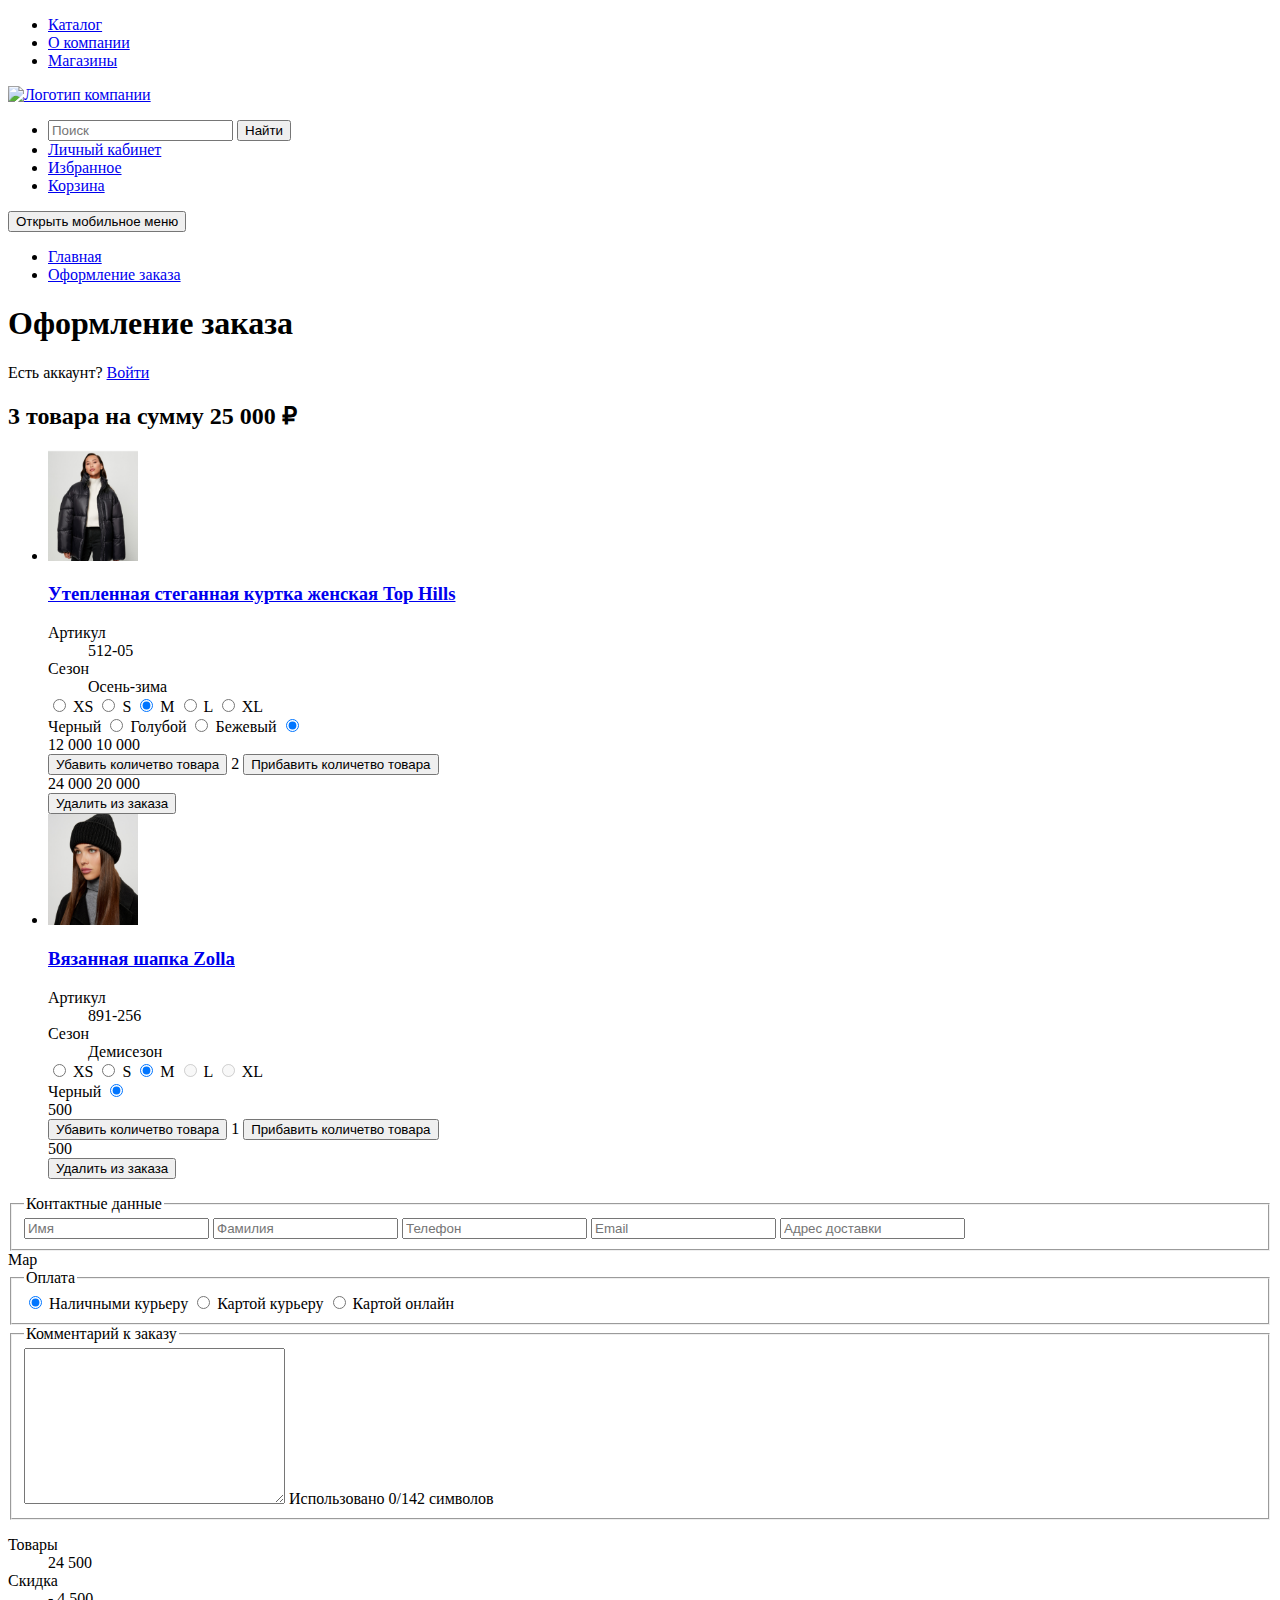
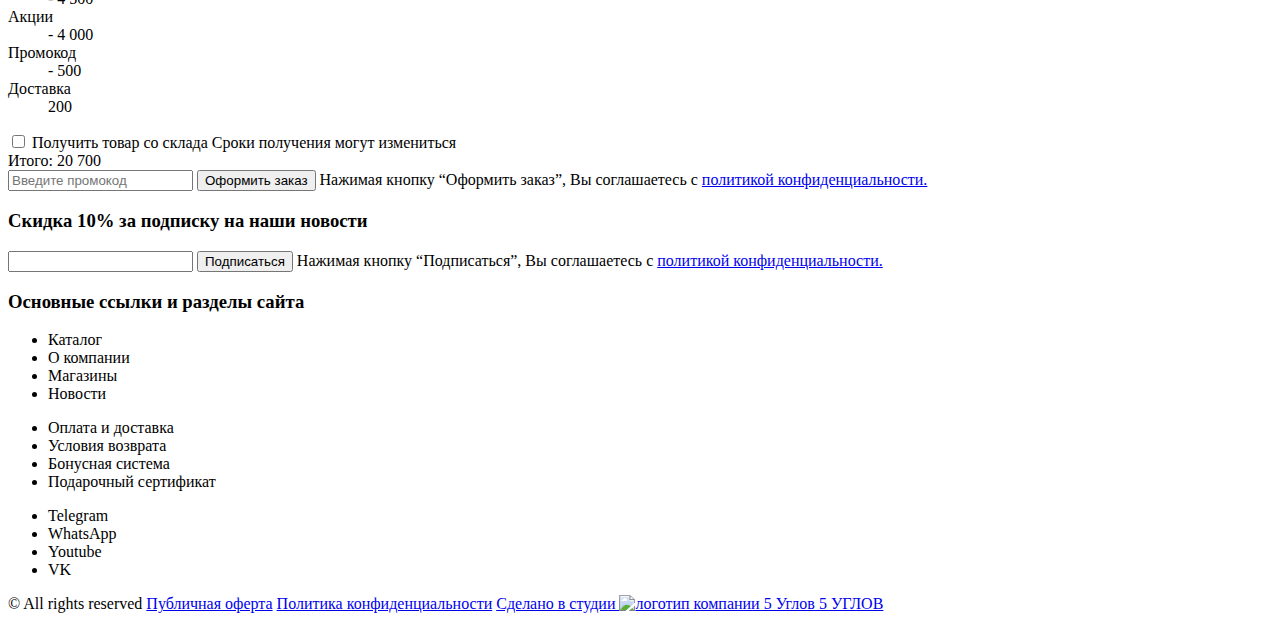
==== source/index.html @ 8c686fb9 "Добавляет логику и стили работы мобильного меню" ====
<!DOCTYPE html>
<html class="page" lang="ru">

<head>
  <meta charset="UTF-8">
  <title>orderPage</title>
  <meta name="viewport" content="width=device-width,initial-scale=1">
  <link rel="stylesheet" href="css/style.css">
</head>

<body class="js-no">
  <header class="page__header page-header">
    <div class="page-header__container">
      <nav class="page-header__site-navigation site-navigation">
        <ul class="page-header__site-navigation-list site-navigation__list">
          <li>
            <a class="site-navigation__link" href="#">Каталог</a>
          </li>
          <li>
            <a class="site-navigation__link" href="#">О компании</a>
          </li>
          <li>
            <a class="site-navigation__link" href="#">Магазины</a>
          </li>
        </ul>
      </nav>
      <a href="#">
        <img src="./img/icons/stack.svg#logo" alt="Логотип компании" width="100" height="22">
      </a>
      <nav class="page-header__user-navigation user-navigation">
        <ul class="user-navigation__list">
          <li class="user-navigation__item user-navigation__item--only-desktop">

            <form class="user-navigation__search-form search-form" action="#" method="GET">
              <input class="search-form__search-input js-search-input-hidden" type="text" name="page-header-search" placeholder="Поиск">
              <button class="search-form__button" type="submit">
                <span class="visually-hidden">Найти</span>
              </button>
            </form>

          </li>
          <li class="user-navigation__item user-navigation__item--only-desktop">
            <a class="user-navigation__link user-navigation__link--profile" href="#">
              <span class="visually-hidden">Личный кабинет</span>
            </a>
          </li>
          <li class="user-navigation__item user-navigation__item--only-desktop">
            <a class="user-navigation__link user-navigation__link--favorites" href="#">
              <span class="visually-hidden">Избранное</span>
            </a>
          </li>
          <li class="user-navigation__item">
            <a class="user-navigation__link user-navigation__link--cart" href="#">
              <span class="visually-hidden">Корзина</span>
            </a>
          </li>
        </ul>
      </nav>
      <button class="page-header__hamburger-button hamburger-button">
        <span class="visually-hidden">Открыть мобильное меню</span>
        <span class="hamburger-button__toggle-bar"></span>
      </button>
    </div>
  </header>

  <main class="page__main main">
    <ul class="breadcrumbs">
      <li>
        <a href="#">Главная</a>
      </li>
      <li>
        <a href="#">Оформление заказа</a>
      </li>
    </ul>

    <h1>Оформление заказа</h1>
    <div>
      <span>Есть аккаунт?</span>
      <a href="#">Войти</a>
    </div>

    <section class="order">
      <h2 class="order__title">3 товара на сумму 25 000 ₽ </h2>

      <ul class="order__ware-list">
        <li>
          <form action="#">
            <article class="order__ware-card">
              <a href="#">
                <img class="ware-card__image" src="./img/wares/woman_jacket_tophills_512_05.png"
                  alt="куртка черного цвета" width="90" height="111">
              </a>
              <h3 class="ware-card__title">
                <a href="#">Утепленная стеганная куртка женская Top Hills</a>
              </h3>
              <dl class="ware-card__characteristic">
                <dt>Артикул</dt>
                <dd>512-05</dd>
                <dt>Сезон</dt>
                <dd>Осень-зима</dd>
              </dl>
              <div class="ware-card__size-selection size-selection">
                <input class="size-selection__size-radio" type="radio" name="size" id="512-05-size-1">
                <label class="size-selection__size-radio-label" for="512-05-size-1">XS</label>
                <input class="size-selection__size-radio" type="radio" name="size" id="512-05-size-2">
                <label class="size-selection__size-radio-label" for="512-05-size-2">S</label>
                <input class="size-selection__size-radio" type="radio" name="size" id="512-05-size-3" checked>
                <label class="size-selection__size-radio-label" for="512-05-size-3">M</label>
                <input class="size-selection__size-radio" type="radio" name="size" id="512-05-size-4">
                <label class="size-selection__size-radio-label" for="512-05-size-4">L</label>
                <input class="size-selection__size-radio" type="radio" name="size" id="512-05-size-5">
                <label class="size-selection__size-radio-label" for="512-05-size-5">XL</label>
              </div>
              <div class="ware-card__color-selection color-selection">
                <label class="visually-hidden" for="512-05-color-1">Черный</label>
                <input class="color-selection__color-radio" type="radio" name="color" id="512-05-color-1" checked>
                <label class="visually-hidden" for="512-05-color-2">Голубой</label>
                <input class="color-selection__color-radio" type="radio" name="color" id="512-05-color-2">
                <label class="visually-hidden" for="512-05-color-3">Бежевый</label>
                <input checked class="color-selection__color-radio" type="radio" name="color" id="512-05-color-3">
              </div>
              <div class="ware-card__count-selection count-selection">
                <div>
                  <span class="count-selection__old-price">12 000</span>
                  <span class="count-selection__price">10 000</span>
                </div>
                <div>
                  <button class="count-selection__button" type="button">
                    <span>Убавить количетво товара</span>
                  </button>
                  <span class="count-selection__count">2</span>
                  <button class="count-selection__button" type="button">
                    <span>Прибавить количетво товара</span>
                  </button>
                </div>
                <div>
                  <span class="count-selection__final-old-price">24 000</span>
                  <span class="count-selection__final-price">20 000</span>
                </div>
              </div>
              <button type="button">Удалить из заказа</button>
            </article>
          </form>
        </li>
        <li>
          <form action="#">
            <article class="order__ware-card">
              <a href="#">
                <img class="ware-card__image" src="./img/wares/woman_hat_zolla_891_256.png" alt="шапка черного цвета"
                  width="90" height="111">
              </a>
              <h3 class="ware-card__title">
                <a href="#">Вязанная шапка Zolla</a>
              </h3>
              <dl class="ware-card__characteristic">
                <dt>Артикул</dt>
                <dd>891-256</dd>
                <dt>Сезон</dt>
                <dd>Демисезон</dd>
              </dl>
              <div class="ware-card__size-selection size-selection">
                <input class="size-selection__size-radio" type="radio" name="size" id="891-256-size-1">
                <label class="size-selection__size-radio-label" for="891-256-size-1">XS</label>
                <input class="size-selection__size-radio" type="radio" name="size" id="891-256-size-2">
                <label class="size-selection__size-radio-label" for="891-256-size-2">S</label>
                <input class="size-selection__size-radio" type="radio" name="size" id="891-256-size-3" checked>
                <label class="size-selection__size-radio-label" for="891-256-size-3">M</label>
                <input class="size-selection__size-radio" type="radio" name="size" id="891-256-size-4" disabled>
                <label class="size-selection__size-radio-label" for="891-256-size-4">L</label>
                <input class="size-selection__size-radio" type="radio" name="size" id="891-256-size-5" disabled>
                <label class="size-selection__size-radio-label" for="891-256-size-5">XL</label>
              </div>
              <div class="ware-card__color-selection color-selection">
                <label class="visually-hidden" for="891-256-color_1">Черный</label>
                <input class="color-selection__color-radio" type="radio" name="color" id="891-256-color_1" checked>
              </div>
              <div class="ware-card__count-selection count-selection">
                <div>
                  <span class="count-selection__price">500</span>
                </div>
                <div>
                  <button class="count-selection__button" type="button">
                    <span>Убавить количетво товара</span>
                  </button>
                  <span class="count-selection__count">1</span>
                  <button class="count-selection__button" type="button">
                    <span>Прибавить количетво товара</span>
                  </button>
                </div>
                <div>
                  <span class="count-selection__final-price">500</span>
                </div>
              </div>
              <button type="button">Удалить из заказа</button>
            </article>
          </form>
        </li>
      </ul>

      <form class="order__form order-form" action="#">
        <fieldset class="order-form__fieldset">
          <legend class="order-form__legend">Контактные данные</legend>
          <input type="text" placeholder="Имя">
          <input type="text" placeholder="Фамилия">
          <input type="tel" placeholder="Телефон">
          <input type="email" placeholder="Email">
          <input type="search" placeholder="Адрес доставки">
        </fieldset>
        <div>Map</div>
        <fieldset class="order-form__fieldset">
          <legend class="order-form__legend">Оплата</legend>
          <input class="order-form__payment-radio" type="radio" name="payment-method" id="payment-cash" checked>
          <label class="order-form__payment-radio-label" for="payment-cash">Наличными курьеру</label>
          <input class="order-form__payment-radio" type="radio" name="payment-method" id="payment-card">
          <label class="order-form__payment-radio-label" for="payment-card">Картой курьеру</label>
          <input class="order-form__payment-radio" type="radio" name="payment-method" id="payment-online">
          <label class="order-form__payment-radio-label" for="payment-online">Картой онлайн</label>
        </fieldset>
        <fieldset class="order-form__fieldset">
          <legend class="order-form__legend">Комментарий к заказу</legend>
          <textarea cols="30" rows="10"></textarea>
          <span>Использовано 0/142 символов</span>
        </fieldset>
        <div class="order-form__subtotal">
          <dl class="order-form__subtotal-sum-list">
            <dt>Товары</dt>
            <dd>24 500</dd>
            <dt>Скидка</dt>
            <dd>- 4 500</dd>
            <dt>Акции</dt>
            <dd>- 4 000</dd>
            <dt>Промокод</dt>
            <dd>- 500</dd>
            <dt>Доставка</dt>
            <dd>200</dd>
          </dl>
          <div>
            <input type="checkbox" id="warehouse">
            <label for="warehouse">Получить товар со склада</label>
            <span>Сроки получения могут измениться</span>
          </div>
          <div>
            <span>Итого:</span>
            <span>20 700</span>
          </div>
          <input type="text" placeholder="Введите промокод">
          <button type="submit">Оформить заказ</button>
          <span>Нажимая кнопку “Оформить заказ”, Вы соглашаетесь с
            <a href="#">политикой конфиденциальности.</a>
          </span>
        </div>
      </form>
    </section>
  </main>

  <footer class="page__footer footer">
    <div class="footer__top">
      <section class="subscribe">
        <h3>Скидка 10% за подписку
          на наши новости</h3>
        <form class="subscribe__form" action="#">
          <input type="email">
          <button type="submit">
            <span>Подписаться</span>
          </button>
          <span>Нажимая кнопку “Подписаться”, Вы соглашаетесь с
            <a href="#">политикой конфиденциальности.</a>
          </span>
        </form>
      </section>

      <section class="footer__navigation">
        <h3 class="visually-hidden">Основные ссылки и разделы сайта</h3>
        <ul>
          <li>Каталог</li>
          <li>О компании</li>
          <li>Магазины</li>
          <li>Новости</li>
        </ul>
        <ul>
          <li>Оплата и доставка</li>
          <li>Условия возврата</li>
          <li>Бонусная система</li>
          <li>Подарочный сертификат</li>
        </ul>
        <ul>
          <li>Telegram</li>
          <li>WhatsApp</li>
          <li>Youtube</li>
          <li>VK</li>
        </ul>
      </section>

    </div>
    <div class="footer__bottom">
      <span>© All rights reserved</span>
      <a href="#">Публичная оферта</a>
      <a href="#">Политика конфиденциальности</a>
      <a href="https://5corners.ru/">Сделано в студии <img src="./img/icons/stack.svg#5_corners_logo" alt="логотип компании 5 Углов" width="21" height="21"> 5 УГЛОВ</a>
    </div>
  </footer>

  <script src="./js/script.js" defer></script>
</body>

</html>
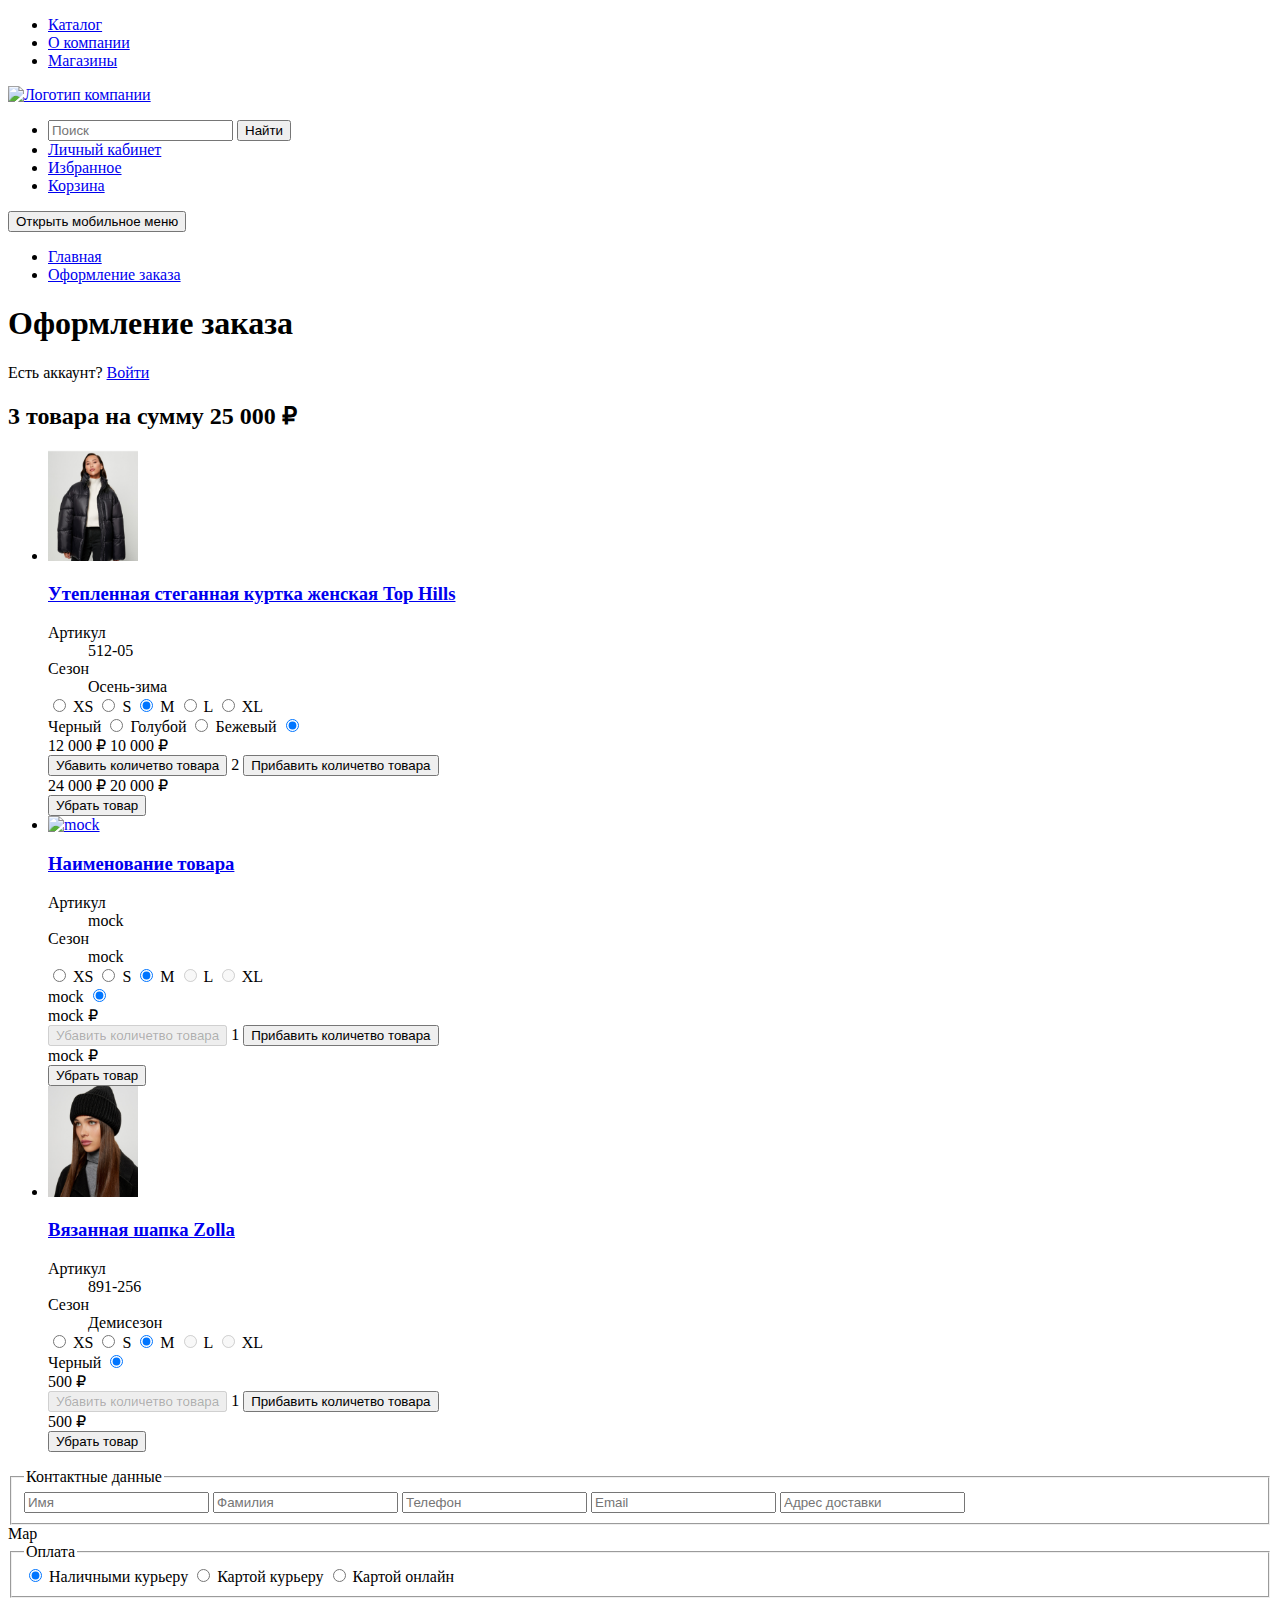
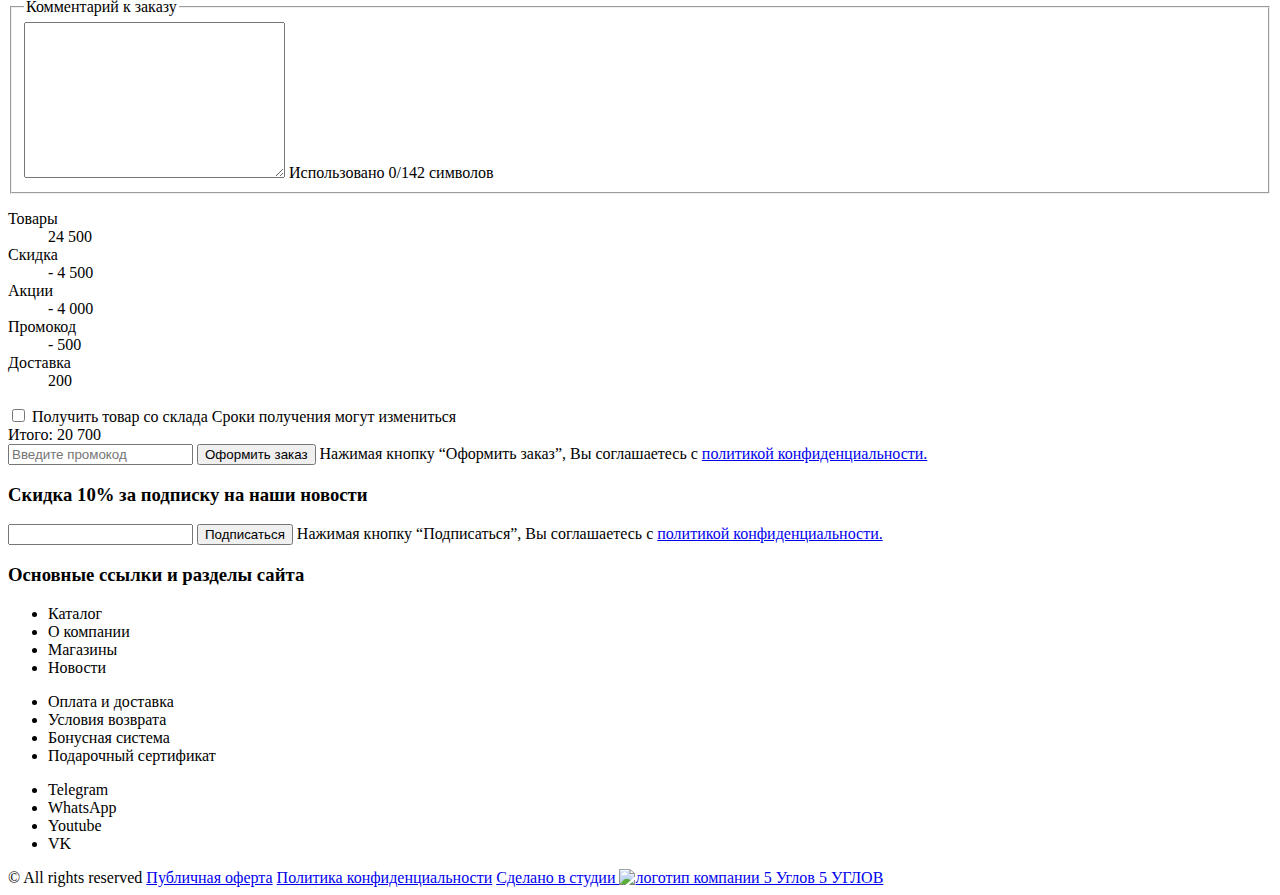
==== commit 248d0f05: "Добавляет стилизацию карточки товара" ====
--- a/source/index.html
+++ b/source/index.html
@@ -25,19 +25,18 @@
         </ul>
       </nav>
       <a href="#">
-        <img src="./img/icons/stack.svg#logo" alt="Логотип компании" width="100" height="22">
+        <img class="logo" src="./img/icons/stack.svg#logo" alt="Логотип компании" width="100" height="22">
       </a>
       <nav class="page-header__user-navigation user-navigation">
         <ul class="user-navigation__list">
           <li class="user-navigation__item user-navigation__item--only-desktop">
-
             <form class="user-navigation__search-form search-form" action="#" method="GET">
-              <input class="search-form__search-input js-search-input-hidden" type="text" name="page-header-search" placeholder="Поиск">
+              <input class="search-form__search-input js-search-input-hidden" type="text" name="page-header-search"
+                placeholder="Поиск">
               <button class="search-form__button" type="submit">
                 <span class="visually-hidden">Найти</span>
               </button>
             </form>
-
           </li>
           <li class="user-navigation__item user-navigation__item--only-desktop">
             <a class="user-navigation__link user-navigation__link--profile" href="#">
@@ -63,135 +62,221 @@
     </div>
   </header>
 
-  <main class="page__main main">
-    <ul class="breadcrumbs">
-      <li>
-        <a href="#">Главная</a>
+  <main class="page__main page-main">
+    <ul class="page-main__breadcrumbs breadcrumbs">
+      <li class="breadcrumbs__item">
+        <a class="breadcrumbs__link" href="#">Главная</a>
       </li>
-      <li>
-        <a href="#">Оформление заказа</a>
+      <li class="breadcrumbs__item">
+        <a class="breadcrumbs__link breadcrumbs__link--current" href="#">Оформление заказа</a>
       </li>
     </ul>
-
-    <h1>Оформление заказа</h1>
-    <div>
-      <span>Есть аккаунт?</span>
-      <a href="#">Войти</a>
+    <div class="page-main__title-wrapper">
+      <h1 class="page-main__main-title">Оформление заказа</h1>
+      <span class="login-offer">
+        Есть аккаунт?
+        <a class="login-offer__link" href="#">Войти</a>
+      </span>
     </div>
 
     <section class="order">
-      <h2 class="order__title">3 товара на сумму 25 000 ₽ </h2>
-
-      <ul class="order__ware-list">
-        <li>
+      <h2 class="order__title">3 товара на сумму 25 000 <span>&#8381;</span></h2>
+      <ul class="order__wares-list">
+        <li class="order__wares-list-item">
           <form action="#">
-            <article class="order__ware-card">
-              <a href="#">
+            <article class="order__ware-card ware-card">
+              <a class="ware-card__image-link" href="#">
                 <img class="ware-card__image" src="./img/wares/woman_jacket_tophills_512_05.png"
                   alt="куртка черного цвета" width="90" height="111">
               </a>
               <h3 class="ware-card__title">
-                <a href="#">Утепленная стеганная куртка женская Top Hills</a>
+                <a class="ware-card__link" href="#">Утепленная стеганная куртка женская Top Hills</a>
               </h3>
-              <dl class="ware-card__characteristic">
-                <dt>Артикул</dt>
-                <dd>512-05</dd>
-                <dt>Сезон</dt>
-                <dd>Осень-зима</dd>
-              </dl>
-              <div class="ware-card__size-selection size-selection">
-                <input class="size-selection__size-radio" type="radio" name="size" id="512-05-size-1">
-                <label class="size-selection__size-radio-label" for="512-05-size-1">XS</label>
-                <input class="size-selection__size-radio" type="radio" name="size" id="512-05-size-2">
-                <label class="size-selection__size-radio-label" for="512-05-size-2">S</label>
-                <input class="size-selection__size-radio" type="radio" name="size" id="512-05-size-3" checked>
-                <label class="size-selection__size-radio-label" for="512-05-size-3">M</label>
-                <input class="size-selection__size-radio" type="radio" name="size" id="512-05-size-4">
-                <label class="size-selection__size-radio-label" for="512-05-size-4">L</label>
-                <input class="size-selection__size-radio" type="radio" name="size" id="512-05-size-5">
-                <label class="size-selection__size-radio-label" for="512-05-size-5">XL</label>
-              </div>
-              <div class="ware-card__color-selection color-selection">
-                <label class="visually-hidden" for="512-05-color-1">Черный</label>
-                <input class="color-selection__color-radio" type="radio" name="color" id="512-05-color-1" checked>
-                <label class="visually-hidden" for="512-05-color-2">Голубой</label>
-                <input class="color-selection__color-radio" type="radio" name="color" id="512-05-color-2">
-                <label class="visually-hidden" for="512-05-color-3">Бежевый</label>
-                <input checked class="color-selection__color-radio" type="radio" name="color" id="512-05-color-3">
+              <div class="ware-card__characteristics-wrapper">
+                <dl class="ware-card__characteristics characteristics">
+                  <div class="characteristics__row">
+                    <dt class="characteristics__term">Артикул</dt>
+                    <dd class="characteristics__desc">512-05</dd>
+                  </div>
+                  <div class="characteristics__row">
+                    <dt class="characteristics__term">Сезон</dt>
+                    <dd class="characteristics__desc">Осень-зима</dd>
+                  </div>
+                </dl>
+                <div class="ware-card__size-selection size-selection">
+                  <input class="size-selection__size-radio" type="radio" name="size" id="512-05-size-1">
+                  <label class="size-selection__size-radio-label" for="512-05-size-1">XS</label>
+                  <input class="size-selection__size-radio" type="radio" name="size" id="512-05-size-2">
+                  <label class="size-selection__size-radio-label" for="512-05-size-2">S</label>
+                  <input class="size-selection__size-radio" type="radio" name="size" id="512-05-size-3" checked>
+                  <label class="size-selection__size-radio-label" for="512-05-size-3">M</label>
+                  <input class="size-selection__size-radio" type="radio" name="size" id="512-05-size-4">
+                  <label class="size-selection__size-radio-label" for="512-05-size-4">L</label>
+                  <input class="size-selection__size-radio" type="radio" name="size" id="512-05-size-5">
+                  <label class="size-selection__size-radio-label" for="512-05-size-5">XL</label>
+                </div>
+                <div class="ware-card__color-selection color-selection">
+                  <label class="visually-hidden" for="512-05-color-1">Черный</label>
+                  <input class="color-selection__color-radio color-selection__color-radio--black" type="radio" name="color" id="512-05-color-1" checked>
+                  <label class="visually-hidden" for="512-05-color-2">Голубой</label>
+                  <input class="color-selection__color-radio  color-selection__color-radio--blue" type="radio" name="color" id="512-05-color-2">
+                  <label class="visually-hidden" for="512-05-color-3">Бежевый</label>
+                  <input checked class="color-selection__color-radio  color-selection__color-radio--brown" type="radio" name="color" id="512-05-color-3">
+                </div>
               </div>
               <div class="ware-card__count-selection count-selection">
-                <div>
-                  <span class="count-selection__old-price">12 000</span>
-                  <span class="count-selection__price">10 000</span>
-                </div>
-                <div>
-                  <button class="count-selection__button" type="button">
-                    <span>Убавить количетво товара</span>
+                <div class="count-selection__price-wrapper">
+                  <span class="count-selection__old-price">12 000 <span>&#8381;</span></span>
+                  <span class="count-selection__price">10 000 <span>&#8381;</span></span>
+                </div>
+
+                <div class="count-selection__count-wrapper">
+                  <button class="count-selection__count-button count-selection__count-button--minus" type="button">
+                    <span class="visually-hidden">Убавить количетво товара</span>
                   </button>
                   <span class="count-selection__count">2</span>
-                  <button class="count-selection__button" type="button">
-                    <span>Прибавить количетво товара</span>
-                  </button>
-                </div>
-                <div>
-                  <span class="count-selection__final-old-price">24 000</span>
-                  <span class="count-selection__final-price">20 000</span>
-                </div>
-              </div>
-              <button type="button">Удалить из заказа</button>
+                  <button class="count-selection__count-button count-selection__count-button--plus" type="button">
+                    <span class="visually-hidden">Прибавить количетво товара</span>
+                  </button>
+                </div>
+
+                <div class="count-selection__price-wrapper">
+                  <span class="count-selection__final-old-price">24 000 <span>&#8381;</span></span>
+                  <span class="count-selection__final-price">20 000 <span>&#8381;</span></span>
+                </div>
+              </div>
+              <button class="ware-card__delete-button" type="button">
+                <span class="visually-hidden">Убрать товар</span>
+              </button>
             </article>
           </form>
         </li>
-        <li>
+
+        <li class="order__wares-list-item">
           <form action="#">
-            <article class="order__ware-card">
-              <a href="#">
+            <article class="order__ware-card ware-card">
+              <a class="ware-card__image-link" href="#">
+                <img class="ware-card__image" src="https://via.placeholder.com/90x111?text=mock" alt="mock"
+                  width="90" height="111">
+              </a>
+              <h3 class="ware-card__title">
+                <a class="ware-card__link" href="#">Наименование товара</a>
+              </h3>
+              <div class="ware-card__characteristics-wrapper">
+                <dl class="ware-card__characteristics characteristics">
+                  <div class="characteristics__row">
+                    <dt class="characteristics__term">Артикул</dt>
+                    <dd class="characteristics__desc">mock</dd>
+                  </div>
+                  <div class="characteristics__row">
+                    <dt class="characteristics__term">Сезон</dt>
+                    <dd class="characteristics__desc">mock</dd>
+                  </div>
+                </dl>
+                <div class="ware-card__size-selection size-selection">
+                  <input class="size-selection__size-radio" type="radio" name="size" id="mock-size-1">
+                  <label class="size-selection__size-radio-label" for="mock-size-1">XS</label>
+                  <input class="size-selection__size-radio" type="radio" name="size" id="mock-size-2">
+                  <label class="size-selection__size-radio-label" for="mock-size-2">S</label>
+                  <input class="size-selection__size-radio" type="radio" name="size" id="mock-size-3" checked>
+                  <label class="size-selection__size-radio-label" for="mock-size-3">M</label>
+                  <input class="size-selection__size-radio" type="radio" name="size" id="mock-size-4" disabled>
+                  <label class="size-selection__size-radio-label" for="mock-size-4">L</label>
+                  <input class="size-selection__size-radio" type="radio" name="size" id="mock-size-5" disabled>
+                  <label class="size-selection__size-radio-label" for="mock-size-5">XL</label>
+                </div>
+                <div class="ware-card__color-selection color-selection">
+                  <label class="visually-hidden" for="mock-color_1">mock</label>
+                  <input class="color-selection__color-radio color-selection__color-radio--black" type="radio" name="color" id="mock-color_1" checked>
+                </div>
+              </div>
+
+
+              <div class="ware-card__count-selection count-selection">
+                <div class="count-selection__price-wrapper">
+                  <span class="count-selection__price">mock <span>&#8381;</span></span>
+                </div>
+                <div class="count-selection__count-wrapper">
+                  <button class="count-selection__count-button count-selection__count-button--minus" type="button" disabled>
+                    <span class="visually-hidden">Убавить количетво товара</span>
+                  </button>
+                  <span class="count-selection__count">1</span>
+                  <button class="count-selection__count-button count-selection__count-button--plus" type="button">
+                    <span class="visually-hidden">Прибавить количетво товара</span>
+                  </button>
+                </div>
+                <div class="count-selection__price-wrapper">
+                  <span class="count-selection__final-price">mock <span>&#8381;</span></span>
+                </div>
+              </div>
+              <button class="ware-card__delete-button" type="button">
+                <span class="visually-hidden">Убрать товар</span>
+              </button>
+            </article>
+          </form>
+        </li>
+
+
+        <li class="order__wares-list-item">
+          <form action="#">
+            <article class="order__ware-card ware-card">
+              <a class="ware-card__image-link" href="#">
                 <img class="ware-card__image" src="./img/wares/woman_hat_zolla_891_256.png" alt="шапка черного цвета"
                   width="90" height="111">
               </a>
               <h3 class="ware-card__title">
-                <a href="#">Вязанная шапка Zolla</a>
+                <a class="ware-card__link" href="#">Вязанная шапка Zolla</a>
               </h3>
-              <dl class="ware-card__characteristic">
-                <dt>Артикул</dt>
-                <dd>891-256</dd>
-                <dt>Сезон</dt>
-                <dd>Демисезон</dd>
-              </dl>
-              <div class="ware-card__size-selection size-selection">
-                <input class="size-selection__size-radio" type="radio" name="size" id="891-256-size-1">
-                <label class="size-selection__size-radio-label" for="891-256-size-1">XS</label>
-                <input class="size-selection__size-radio" type="radio" name="size" id="891-256-size-2">
-                <label class="size-selection__size-radio-label" for="891-256-size-2">S</label>
-                <input class="size-selection__size-radio" type="radio" name="size" id="891-256-size-3" checked>
-                <label class="size-selection__size-radio-label" for="891-256-size-3">M</label>
-                <input class="size-selection__size-radio" type="radio" name="size" id="891-256-size-4" disabled>
-                <label class="size-selection__size-radio-label" for="891-256-size-4">L</label>
-                <input class="size-selection__size-radio" type="radio" name="size" id="891-256-size-5" disabled>
-                <label class="size-selection__size-radio-label" for="891-256-size-5">XL</label>
-              </div>
-              <div class="ware-card__color-selection color-selection">
-                <label class="visually-hidden" for="891-256-color_1">Черный</label>
-                <input class="color-selection__color-radio" type="radio" name="color" id="891-256-color_1" checked>
-              </div>
+              <div class="ware-card__characteristics-wrapper">
+                <dl class="ware-card__characteristics characteristics">
+                  <div class="characteristics__row">
+                    <dt class="characteristics__term">Артикул</dt>
+                    <dd class="characteristics__desc">891-256</dd>
+                  </div>
+                  <div class="characteristics__row">
+                    <dt class="characteristics__term">Сезон</dt>
+                    <dd class="characteristics__desc">Демисезон</dd>
+                  </div>
+                </dl>
+                <div class="ware-card__size-selection size-selection">
+                  <input class="size-selection__size-radio" type="radio" name="size" id="891-256-size-1">
+                  <label class="size-selection__size-radio-label" for="891-256-size-1">XS</label>
+                  <input class="size-selection__size-radio" type="radio" name="size" id="891-256-size-2">
+                  <label class="size-selection__size-radio-label" for="891-256-size-2">S</label>
+                  <input class="size-selection__size-radio" type="radio" name="size" id="891-256-size-3" checked>
+                  <label class="size-selection__size-radio-label" for="891-256-size-3">M</label>
+                  <input class="size-selection__size-radio" type="radio" name="size" id="891-256-size-4" disabled>
+                  <label class="size-selection__size-radio-label" for="891-256-size-4">L</label>
+                  <input class="size-selection__size-radio" type="radio" name="size" id="891-256-size-5" disabled>
+                  <label class="size-selection__size-radio-label" for="891-256-size-5">XL</label>
+                </div>
+                <div class="ware-card__color-selection color-selection">
+                  <label class="visually-hidden" for="891-256-color_1">Черный</label>
+                  <input class="color-selection__color-radio color-selection__color-radio--black" type="radio" name="color" id="891-256-color_1" checked>
+                </div>
+              </div>
+
+
               <div class="ware-card__count-selection count-selection">
-                <div>
-                  <span class="count-selection__price">500</span>
-                </div>
-                <div>
-                  <button class="count-selection__button" type="button">
-                    <span>Убавить количетво товара</span>
+                <div class="count-selection__price-wrapper">
+                  <span class="count-selection__price">500 <span>&#8381;</span></span>
+                </div>
+                <div class="count-selection__count-wrapper">
+                  <button class="count-selection__count-button count-selection__count-button--minus" type="button" disabled>
+                    <span class="visually-hidden">Убавить количетво товара</span>
                   </button>
                   <span class="count-selection__count">1</span>
-                  <button class="count-selection__button" type="button">
-                    <span>Прибавить количетво товара</span>
-                  </button>
-                </div>
-                <div>
-                  <span class="count-selection__final-price">500</span>
-                </div>
-              </div>
-              <button type="button">Удалить из заказа</button>
+                  <button class="count-selection__count-button count-selection__count-button--plus" type="button">
+                    <span class="visually-hidden">Прибавить количетво товара</span>
+                  </button>
+                </div>
+                <div class="count-selection__price-wrapper">
+                  <span class="count-selection__final-price">500 <span>&#8381;</span></span>
+                </div>
+              </div>
+              <button class="ware-card__delete-button" type="button">
+                <span class="visually-hidden">Убрать товар</span>
+              </button>
             </article>
           </form>
         </li>
@@ -296,7 +381,8 @@
       <span>© All rights reserved</span>
       <a href="#">Публичная оферта</a>
       <a href="#">Политика конфиденциальности</a>
-      <a href="https://5corners.ru/">Сделано в студии <img src="./img/icons/stack.svg#5_corners_logo" alt="логотип компании 5 Углов" width="21" height="21"> 5 УГЛОВ</a>
+      <a href="https://5corners.ru/">Сделано в студии <img src="./img/icons/stack.svg#5_corners_logo"
+          alt="логотип компании 5 Углов" width="21" height="21"> 5 УГЛОВ</a>
     </div>
   </footer>
 
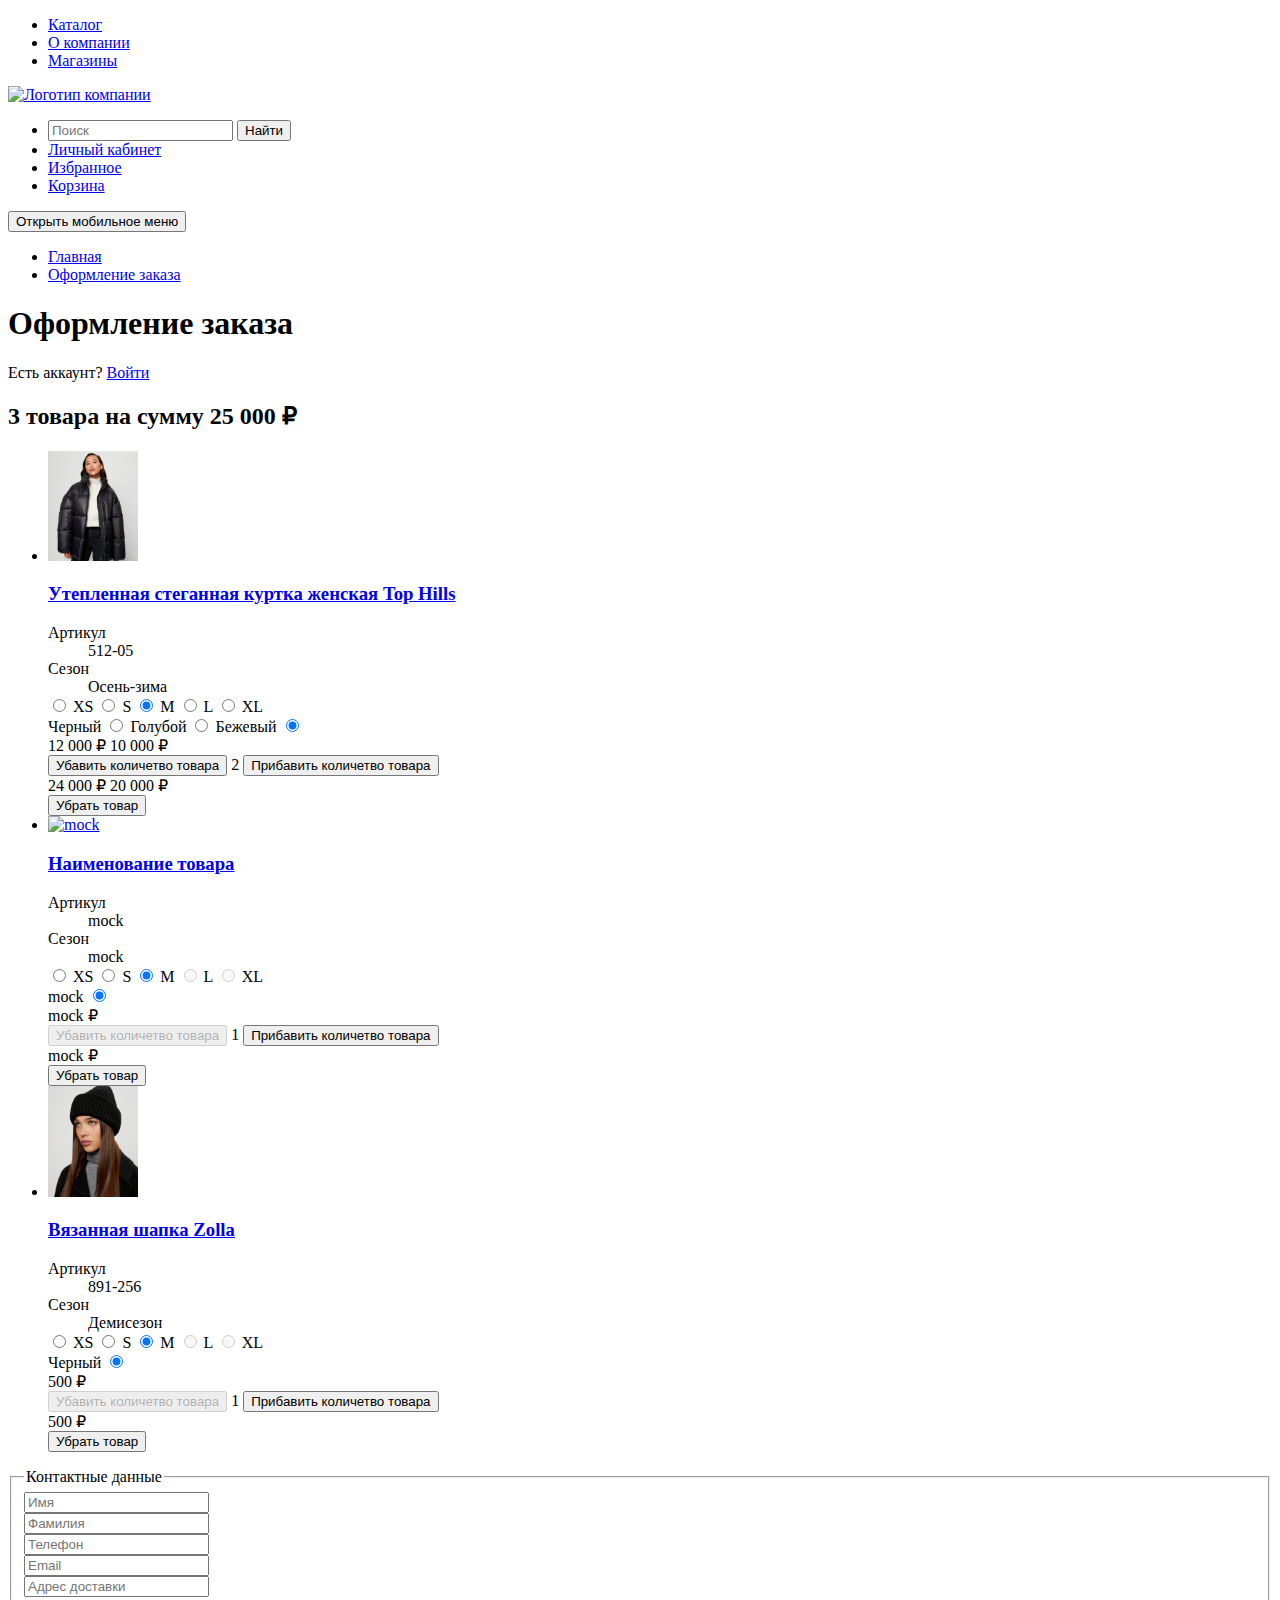
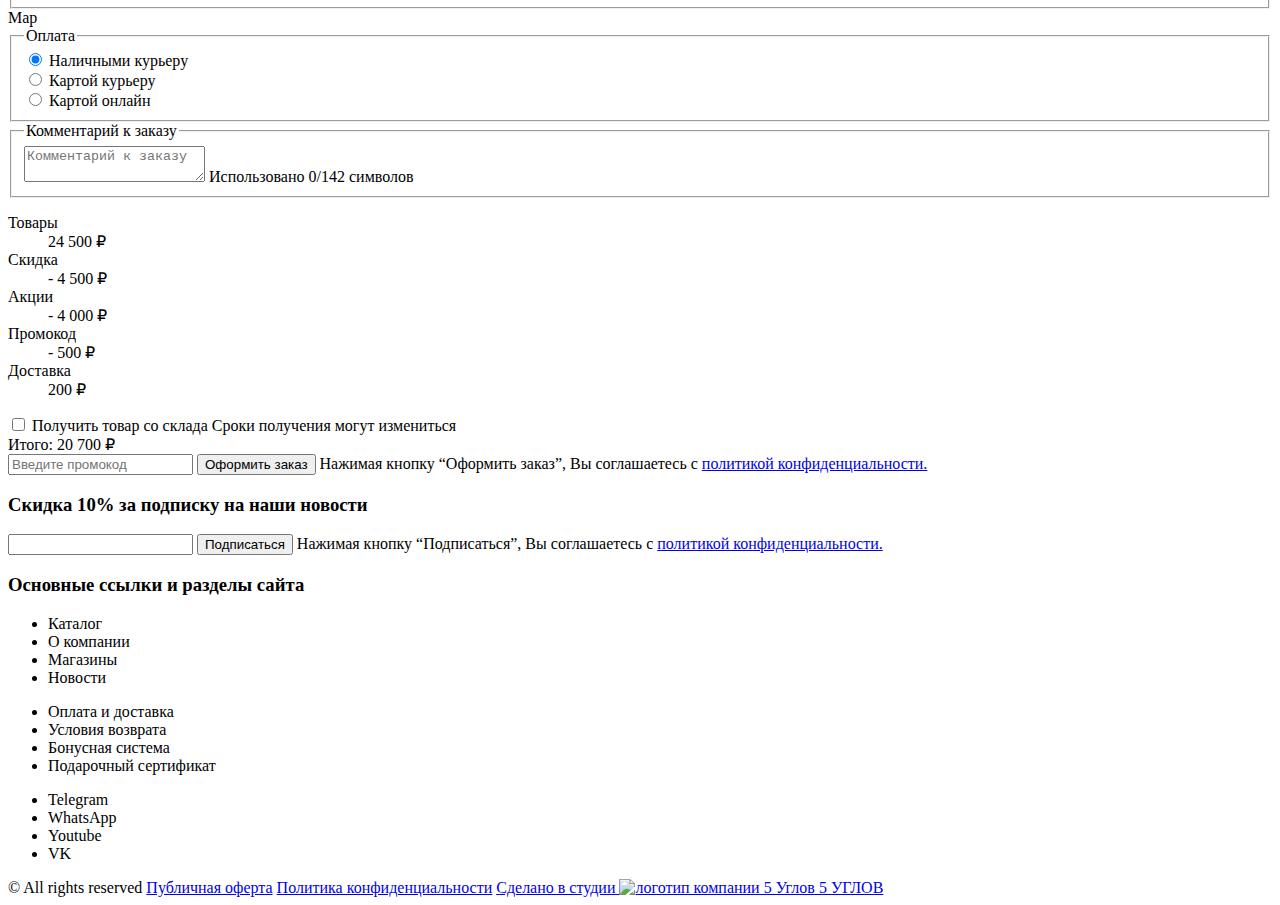
==== commit 7e21b0f6: "Стилизует форму заказа" ====
--- a/source/index.html
+++ b/source/index.html
@@ -282,56 +282,131 @@
         </li>
       </ul>
 
+
+
+
+
+
+
+
+
+
+
+
+
+
+
+
+
+
+
+
+
+
+
+
+
+
+
+
+
+
+
+
+
+
+
+
+
+
+
+
       <form class="order__form order-form" action="#">
-        <fieldset class="order-form__fieldset">
+
+        <fieldset class="order-form__fieldset order-form__fieldset--contacts">
           <legend class="order-form__legend">Контактные данные</legend>
-          <input type="text" placeholder="Имя">
-          <input type="text" placeholder="Фамилия">
-          <input type="tel" placeholder="Телефон">
-          <input type="email" placeholder="Email">
-          <input type="search" placeholder="Адрес доставки">
+          <div class="order-form__text-input-wrapper js-active-input">
+            <input class="order-form__text-input" type="text" placeholder="Имя">
+          </div>
+          <div class="order-form__text-input-wrapper">
+            <input class="order-form__text-input" type="text" placeholder="Фамилия">
+          </div>
+          <div class="order-form__text-input-wrapper">
+            <input class="order-form__text-input" type="tel" placeholder="Телефон">
+          </div>
+          <div class="order-form__text-input-wrapper">
+            <input class="order-form__text-input" type="email" placeholder="Email">
+          </div>
+          <div class="order-form__text-input-wrapper">
+            <input class="order-form__text-input" type="text" placeholder="Адрес доставки">
+          </div>
         </fieldset>
-        <div>Map</div>
-        <fieldset class="order-form__fieldset">
+
+        <div class="order-form__map">Map</div>
+
+        <fieldset class="order-form__fieldset order-form__fieldset--payment">
           <legend class="order-form__legend">Оплата</legend>
-          <input class="order-form__payment-radio" type="radio" name="payment-method" id="payment-cash" checked>
-          <label class="order-form__payment-radio-label" for="payment-cash">Наличными курьеру</label>
-          <input class="order-form__payment-radio" type="radio" name="payment-method" id="payment-card">
-          <label class="order-form__payment-radio-label" for="payment-card">Картой курьеру</label>
-          <input class="order-form__payment-radio" type="radio" name="payment-method" id="payment-online">
-          <label class="order-form__payment-radio-label" for="payment-online">Картой онлайн</label>
+          <div class="order-form__payment-radio-wrapper">
+            <input class="order-form__payment-radio" type="radio" name="payment-method" id="payment-cash" checked>
+            <label class="order-form__payment-radio-label" for="payment-cash">Наличными курьеру</label>
+          </div>
+          <div class="order-form__payment-radio-wrapper">
+            <input class="order-form__payment-radio" type="radio" name="payment-method" id="payment-card">
+            <label class="order-form__payment-radio-label" for="payment-card">Картой курьеру</label>
+          </div>
+          <div class="order-form__payment-radio-wrapper">
+            <input class="order-form__payment-radio" type="radio" name="payment-method" id="payment-online">
+            <label class="order-form__payment-radio-label" for="payment-online">Картой онлайн</label>
+          </div>
         </fieldset>
-        <fieldset class="order-form__fieldset">
+        <fieldset class="order-form__fieldset order-form__fieldset--comment">
           <legend class="order-form__legend">Комментарий к заказу</legend>
-          <textarea cols="30" rows="10"></textarea>
-          <span>Использовано 0/142 символов</span>
+          <textarea class="order-form__textarea" placeholder="Комментарий к заказу"></textarea>
+          <span class="order-form__textarea-word-counter">Использовано 0/142 символов</span>
         </fieldset>
         <div class="order-form__subtotal">
-          <dl class="order-form__subtotal-sum-list">
-            <dt>Товары</dt>
-            <dd>24 500</dd>
-            <dt>Скидка</dt>
-            <dd>- 4 500</dd>
-            <dt>Акции</dt>
-            <dd>- 4 000</dd>
-            <dt>Промокод</dt>
-            <dd>- 500</dd>
-            <dt>Доставка</dt>
-            <dd>200</dd>
+          <dl class="order-form__subtotal-bill form-bill">
+            <div class="form-bill__row">
+              <div class="form-bill__position-wrapper">
+                <dt class="form-bill__position">Товары</dt>
+                <dd class="form-bill__position-sum">24 500 <span>&#8381;</span></dd>
+              </div>
+            </div>
+            <div class="form-bill__row form-bill__row--sale">
+              <div class="form-bill__position-wrapper">
+                <dt class="form-bill__position">Скидка</dt>
+                <dd class="form-bill__position-sum">- 4 500 <span>&#8381;</span></dd>
+              </div>
+              <div class="form-bill__position-wrapper">
+                <dt class="form-bill__sale-position">Акции</dt>
+                <dd class="form-bill__position-sum form-bill__sale-position-sum">- 4 000 <span>&#8381;</span></dd>
+              </div>
+              <div class="form-bill__position-wrapper">
+                <dt class="form-bill__sale-position">Промокод</dt>
+                <dd class="form-bill__position-sum form-bill__sale-position-sum">- 500 <span>&#8381;</span></dd>
+              </div>
+            </div>
+            <div class="form-bill__row">
+              <div class="form-bill__position-wrapper">
+                <dt class="form-bill__position">Доставка</dt>
+                <dd class="form-bill__position-sum">200 <span>&#8381;</span></dd>
+              </div>
+            </div>
           </dl>
-          <div>
-            <input type="checkbox" id="warehouse">
-            <label for="warehouse">Получить товар со склада</label>
-            <span>Сроки получения могут измениться</span>
-          </div>
-          <div>
+          <div class="order-form__receiving form-receiving">
+            <input class="visually-hidden form-receiving__checkbox" type="checkbox" id="warehouse">
+            <label class="form-receiving__label" for="warehouse">Получить товар со склада</label>
+            <span class="form-receiving__annotation">Сроки получения могут измениться</span>
+          </div>
+          <div class="order-form__total">
             <span>Итого:</span>
-            <span>20 700</span>
-          </div>
-          <input type="text" placeholder="Введите промокод">
-          <button type="submit">Оформить заказ</button>
-          <span>Нажимая кнопку “Оформить заказ”, Вы соглашаетесь с
-            <a href="#">политикой конфиденциальности.</a>
+            <span>20 700 <span>&#8381;</span></span>
+          </div>
+          <input class="order-form__promocode-input" type="text" placeholder="Введите промокод">
+          <button class="button order-form__submit-button" type="submit">Оформить заказ</button>
+
+          <span class="order-form__privacy">Нажимая кнопку “Оформить заказ”, Вы соглашаетесь с
+            <a class="order-form__privacy-link" href="#">политикой конфиденциальности.</a>
           </span>
         </div>
       </form>
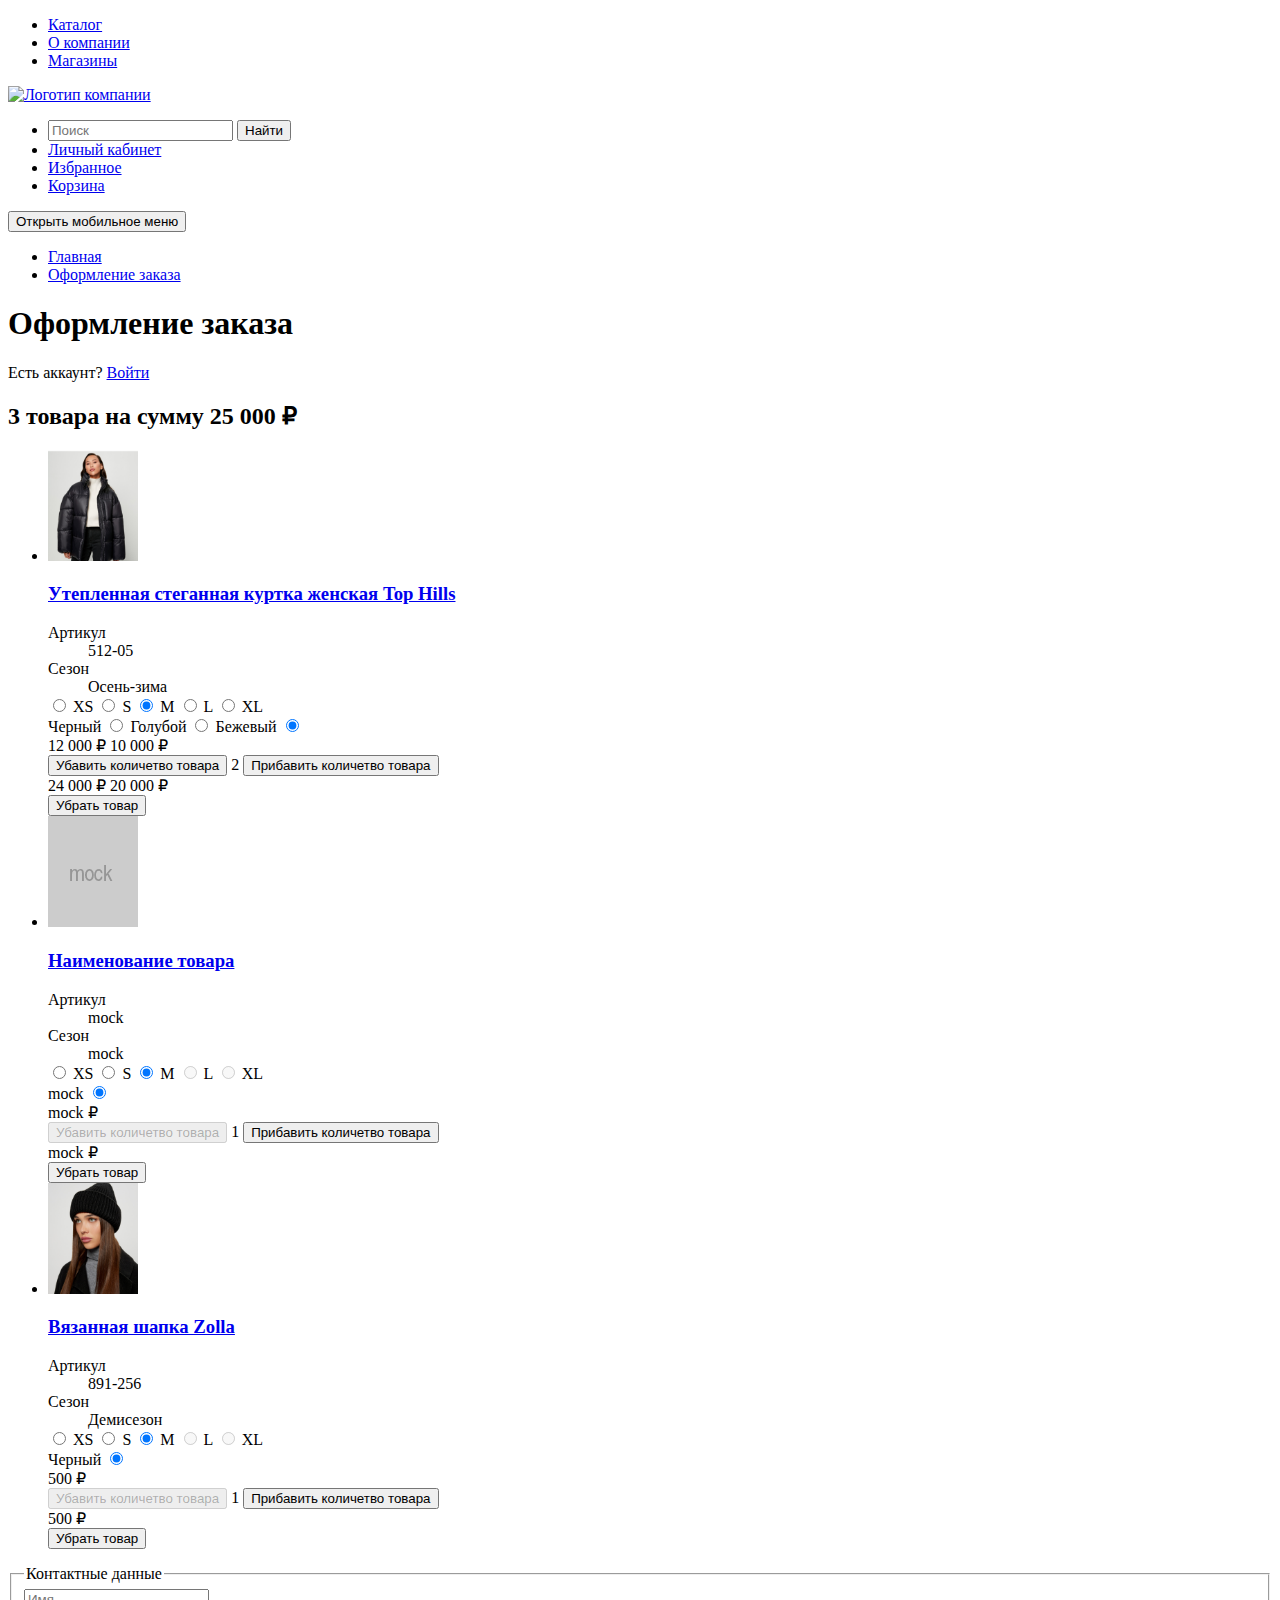
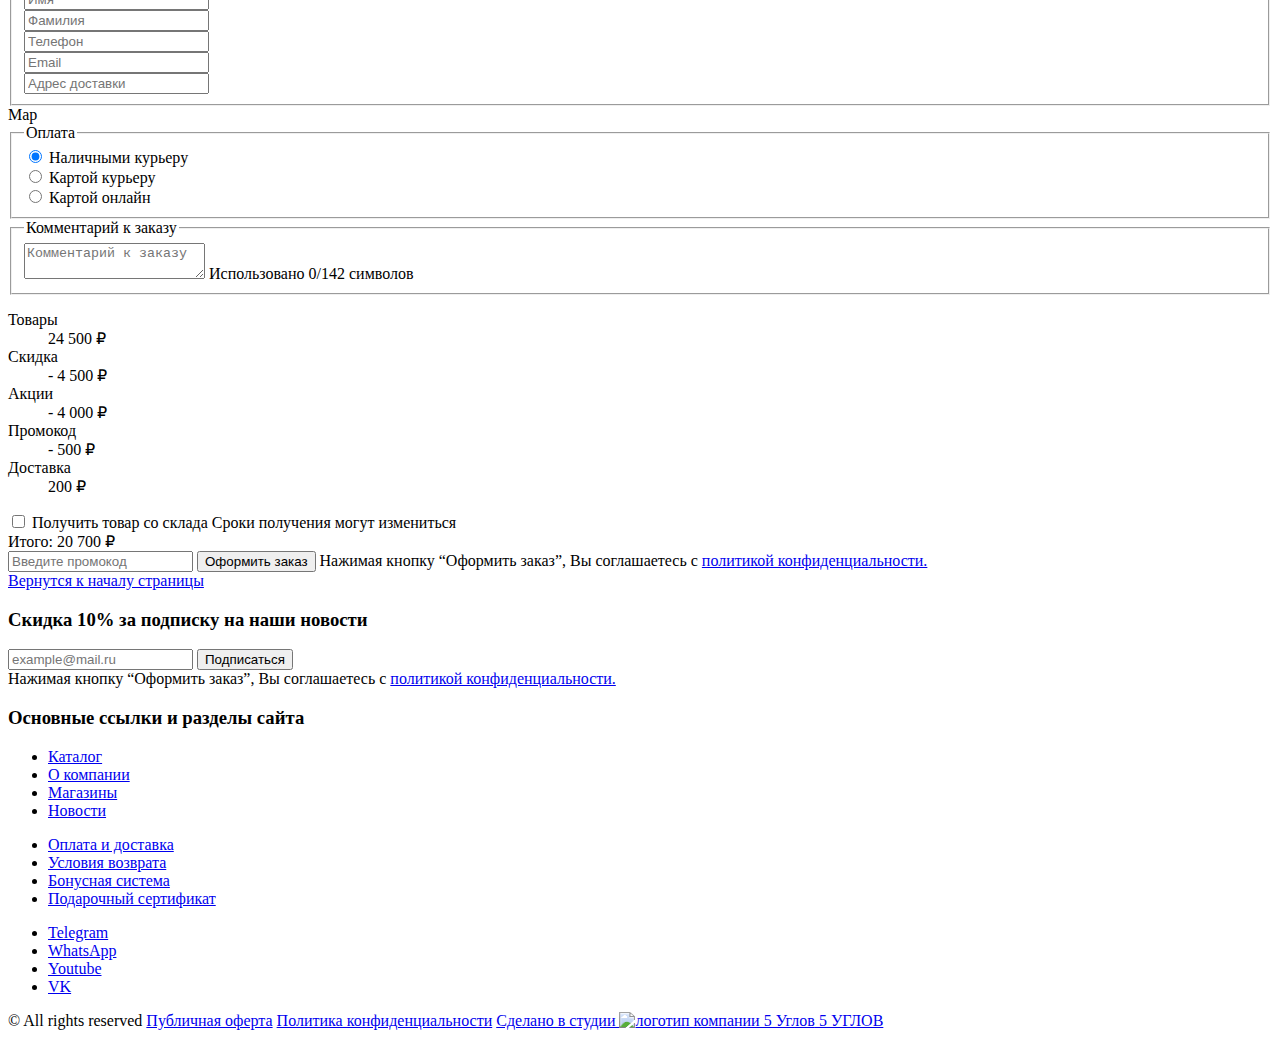
==== commit 79119ac0: "Добавляет стилизацию футера" ====
--- a/source/index.html
+++ b/source/index.html
@@ -79,7 +79,7 @@
       </span>
     </div>
 
-    <section class="order">
+    <section class="page-main__order order">
       <h2 class="order__title">3 товара на сумму 25 000 <span>&#8381;</span></h2>
       <ul class="order__wares-list">
         <li class="order__wares-list-item">
@@ -104,15 +104,15 @@
                   </div>
                 </dl>
                 <div class="ware-card__size-selection size-selection">
-                  <input class="size-selection__size-radio" type="radio" name="size" id="512-05-size-1">
+                  <input class="size-selection__size-radio visually-hidden" type="radio" name="size" id="512-05-size-1">
                   <label class="size-selection__size-radio-label" for="512-05-size-1">XS</label>
-                  <input class="size-selection__size-radio" type="radio" name="size" id="512-05-size-2">
+                  <input class="size-selection__size-radio visually-hidden" type="radio" name="size" id="512-05-size-2">
                   <label class="size-selection__size-radio-label" for="512-05-size-2">S</label>
-                  <input class="size-selection__size-radio" type="radio" name="size" id="512-05-size-3" checked>
+                  <input class="size-selection__size-radio visually-hidden" type="radio" name="size" id="512-05-size-3" checked>
                   <label class="size-selection__size-radio-label" for="512-05-size-3">M</label>
-                  <input class="size-selection__size-radio" type="radio" name="size" id="512-05-size-4">
+                  <input class="size-selection__size-radio visually-hidden" type="radio" name="size" id="512-05-size-4">
                   <label class="size-selection__size-radio-label" for="512-05-size-4">L</label>
-                  <input class="size-selection__size-radio" type="radio" name="size" id="512-05-size-5">
+                  <input class="size-selection__size-radio visually-hidden" type="radio" name="size" id="512-05-size-5">
                   <label class="size-selection__size-radio-label" for="512-05-size-5">XL</label>
                 </div>
                 <div class="ware-card__color-selection color-selection">
@@ -156,7 +156,7 @@
           <form action="#">
             <article class="order__ware-card ware-card">
               <a class="ware-card__image-link" href="#">
-                <img class="ware-card__image" src="https://via.placeholder.com/90x111?text=mock" alt="mock"
+                <img class="ware-card__image" src="./img/wares/mock_90x111.png" alt="mock"
                   width="90" height="111">
               </a>
               <h3 class="ware-card__title">
@@ -174,15 +174,15 @@
                   </div>
                 </dl>
                 <div class="ware-card__size-selection size-selection">
-                  <input class="size-selection__size-radio" type="radio" name="size" id="mock-size-1">
+                  <input class="size-selection__size-radio visually-hidden" type="radio" name="size" id="mock-size-1">
                   <label class="size-selection__size-radio-label" for="mock-size-1">XS</label>
-                  <input class="size-selection__size-radio" type="radio" name="size" id="mock-size-2">
+                  <input class="size-selection__size-radio visually-hidden" type="radio" name="size" id="mock-size-2">
                   <label class="size-selection__size-radio-label" for="mock-size-2">S</label>
-                  <input class="size-selection__size-radio" type="radio" name="size" id="mock-size-3" checked>
+                  <input class="size-selection__size-radio visually-hidden" type="radio" name="size" id="mock-size-3" checked>
                   <label class="size-selection__size-radio-label" for="mock-size-3">M</label>
-                  <input class="size-selection__size-radio" type="radio" name="size" id="mock-size-4" disabled>
+                  <input class="size-selection__size-radio visually-hidden" type="radio" name="size" id="mock-size-4" disabled>
                   <label class="size-selection__size-radio-label" for="mock-size-4">L</label>
-                  <input class="size-selection__size-radio" type="radio" name="size" id="mock-size-5" disabled>
+                  <input class="size-selection__size-radio visually-hidden" type="radio" name="size" id="mock-size-5" disabled>
                   <label class="size-selection__size-radio-label" for="mock-size-5">XL</label>
                 </div>
                 <div class="ware-card__color-selection color-selection">
@@ -239,15 +239,15 @@
                   </div>
                 </dl>
                 <div class="ware-card__size-selection size-selection">
-                  <input class="size-selection__size-radio" type="radio" name="size" id="891-256-size-1">
+                  <input class="size-selection__size-radio visually-hidden" type="radio" name="size" id="891-256-size-1">
                   <label class="size-selection__size-radio-label" for="891-256-size-1">XS</label>
-                  <input class="size-selection__size-radio" type="radio" name="size" id="891-256-size-2">
+                  <input class="size-selection__size-radio visually-hidden" type="radio" name="size" id="891-256-size-2">
                   <label class="size-selection__size-radio-label" for="891-256-size-2">S</label>
-                  <input class="size-selection__size-radio" type="radio" name="size" id="891-256-size-3" checked>
+                  <input class="size-selection__size-radio visually-hidden" type="radio" name="size" id="891-256-size-3" checked>
                   <label class="size-selection__size-radio-label" for="891-256-size-3">M</label>
-                  <input class="size-selection__size-radio" type="radio" name="size" id="891-256-size-4" disabled>
+                  <input class="size-selection__size-radio visually-hidden" type="radio" name="size" id="891-256-size-4" disabled>
                   <label class="size-selection__size-radio-label" for="891-256-size-4">L</label>
-                  <input class="size-selection__size-radio" type="radio" name="size" id="891-256-size-5" disabled>
+                  <input class="size-selection__size-radio visually-hidden" type="radio" name="size" id="891-256-size-5" disabled>
                   <label class="size-selection__size-radio-label" for="891-256-size-5">XL</label>
                 </div>
                 <div class="ware-card__color-selection color-selection">
@@ -281,46 +281,6 @@
           </form>
         </li>
       </ul>
-
-
-
-
-
-
-
-
-
-
-
-
-
-
-
-
-
-
-
-
-
-
-
-
-
-
-
-
-
-
-
-
-
-
-
-
-
-
-
-
       <form class="order__form order-form" action="#">
 
         <fieldset class="order-form__fieldset order-form__fieldset--contacts">
@@ -405,58 +365,93 @@
           <input class="order-form__promocode-input" type="text" placeholder="Введите промокод">
           <button class="button order-form__submit-button" type="submit">Оформить заказ</button>
 
-          <span class="order-form__privacy">Нажимая кнопку “Оформить заказ”, Вы соглашаетесь с
-            <a class="order-form__privacy-link" href="#">политикой конфиденциальности.</a>
+          <span class="privacy-annotation">Нажимая кнопку “Оформить заказ”, Вы соглашаетесь с
+            <a class="privacy-annotation__link" href="#">политикой конфиденциальности.</a>
           </span>
         </div>
       </form>
     </section>
   </main>
 
-  <footer class="page__footer footer">
-    <div class="footer__top">
-      <section class="subscribe">
-        <h3>Скидка 10% за подписку
+
+
+
+
+
+
+  <footer class="page__footer page-footer">
+    <a class="page-footer__anchor-top" href="#">
+      <span class="visually-hidden">Вернутся к началу страницы</span>
+    </a>
+    <div class="page-footer__top">
+      <section class="page-footer__subscribe subscribe">
+        <h3 class="subscribe__title">Скидка 10% за подписку
           на наши новости</h3>
         <form class="subscribe__form" action="#">
-          <input type="email">
-          <button type="submit">
+          <input class="subscribe__input" type="email" placeholder="example@mail.ru">
+          <button class="subscribe__submit-button" type="submit">
             <span>Подписаться</span>
           </button>
-          <span>Нажимая кнопку “Подписаться”, Вы соглашаетесь с
-            <a href="#">политикой конфиденциальности.</a>
-          </span>
         </form>
+        <span class="subscribe__privacy-annotation privacy-annotation">Нажимая кнопку “Оформить заказ”, Вы соглашаетесь с
+          <a class="privacy-annotation__link" href="#">политикой конфиденциальности.</a>
+        </span>
       </section>
 
-      <section class="footer__navigation">
+      <section class="page-footer__navigation footer-navigation">
         <h3 class="visually-hidden">Основные ссылки и разделы сайта</h3>
-        <ul>
-          <li>Каталог</li>
-          <li>О компании</li>
-          <li>Магазины</li>
-          <li>Новости</li>
-        </ul>
-        <ul>
-          <li>Оплата и доставка</li>
-          <li>Условия возврата</li>
-          <li>Бонусная система</li>
-          <li>Подарочный сертификат</li>
-        </ul>
-        <ul>
-          <li>Telegram</li>
-          <li>WhatsApp</li>
-          <li>Youtube</li>
-          <li>VK</li>
-        </ul>
+        <div class="footer-navigation__list-wrapper">
+          <ul class="footer-navigation__list">
+            <li class="footer-navigation__item">
+              <a class="footer-navigation__link" href="#">Каталог</a>
+            </li>
+            <li class="footer-navigation__item">
+              <a class="footer-navigation__link" href="#">О компании</a>
+            </li>
+            <li class="footer-navigation__item">
+              <a class="footer-navigation__link" href="#">Магазины</a>
+            </li>
+            <li class="footer-navigation__item">
+              <a class="footer-navigation__link" href="#">Новости</a>
+            </li>
+          </ul>
+          <ul class="footer-navigation__list">
+            <li class="footer-navigation__item">
+              <a class="footer-navigation__link" href="#">Оплата и доставка</a>
+            </li>
+            <li class="footer-navigation__item">
+              <a class="footer-navigation__link" href="#">Условия возврата</a>
+            </li>
+            <li class="footer-navigation__item">
+              <a class="footer-navigation__link" href="#">Бонусная система</a>
+            </li>
+            <li class="footer-navigation__item">
+              <a class="footer-navigation__link" href="#">Подарочный сертификат</a>
+            </li>
+          </ul>
+          <ul class="footer-navigation__list">
+            <li class="footer-navigation__item">
+              <a class="footer-navigation__link" href="#">Telegram</a>
+            </li>
+            <li class="footer-navigation__item">
+              <a class="footer-navigation__link" href="#">WhatsApp</a>
+            </li>
+            <li class="footer-navigation__item">
+              <a class="footer-navigation__link" href="#">Youtube</a>
+            </li>
+            <li class="footer-navigation__item">
+              <a class="footer-navigation__link" href="#">VK</a>
+            </li>
+          </ul>
+        </div>
       </section>
-
     </div>
-    <div class="footer__bottom">
-      <span>© All rights reserved</span>
-      <a href="#">Публичная оферта</a>
-      <a href="#">Политика конфиденциальности</a>
-      <a href="https://5corners.ru/">Сделано в студии <img src="./img/icons/stack.svg#5_corners_logo"
+
+    <div class="page-footer__bottom">
+      <span><span>&#169</span> All rights reserved</span>
+      <a class="page-footer__policy-link" href="#">Публичная оферта</a>
+      <a class="page-footer__policy-link" href="#">Политика конфиденциальности</a>
+      <a class="page-footer__policy-link page-footer__policy-link--developer" href="https://5corners.ru/">Сделано в студии <img class="page-footer__policy-image" src="./img/icons/stack.svg#5_corners_logo"
           alt="логотип компании 5 Углов" width="21" height="21"> 5 УГЛОВ</a>
     </div>
   </footer>
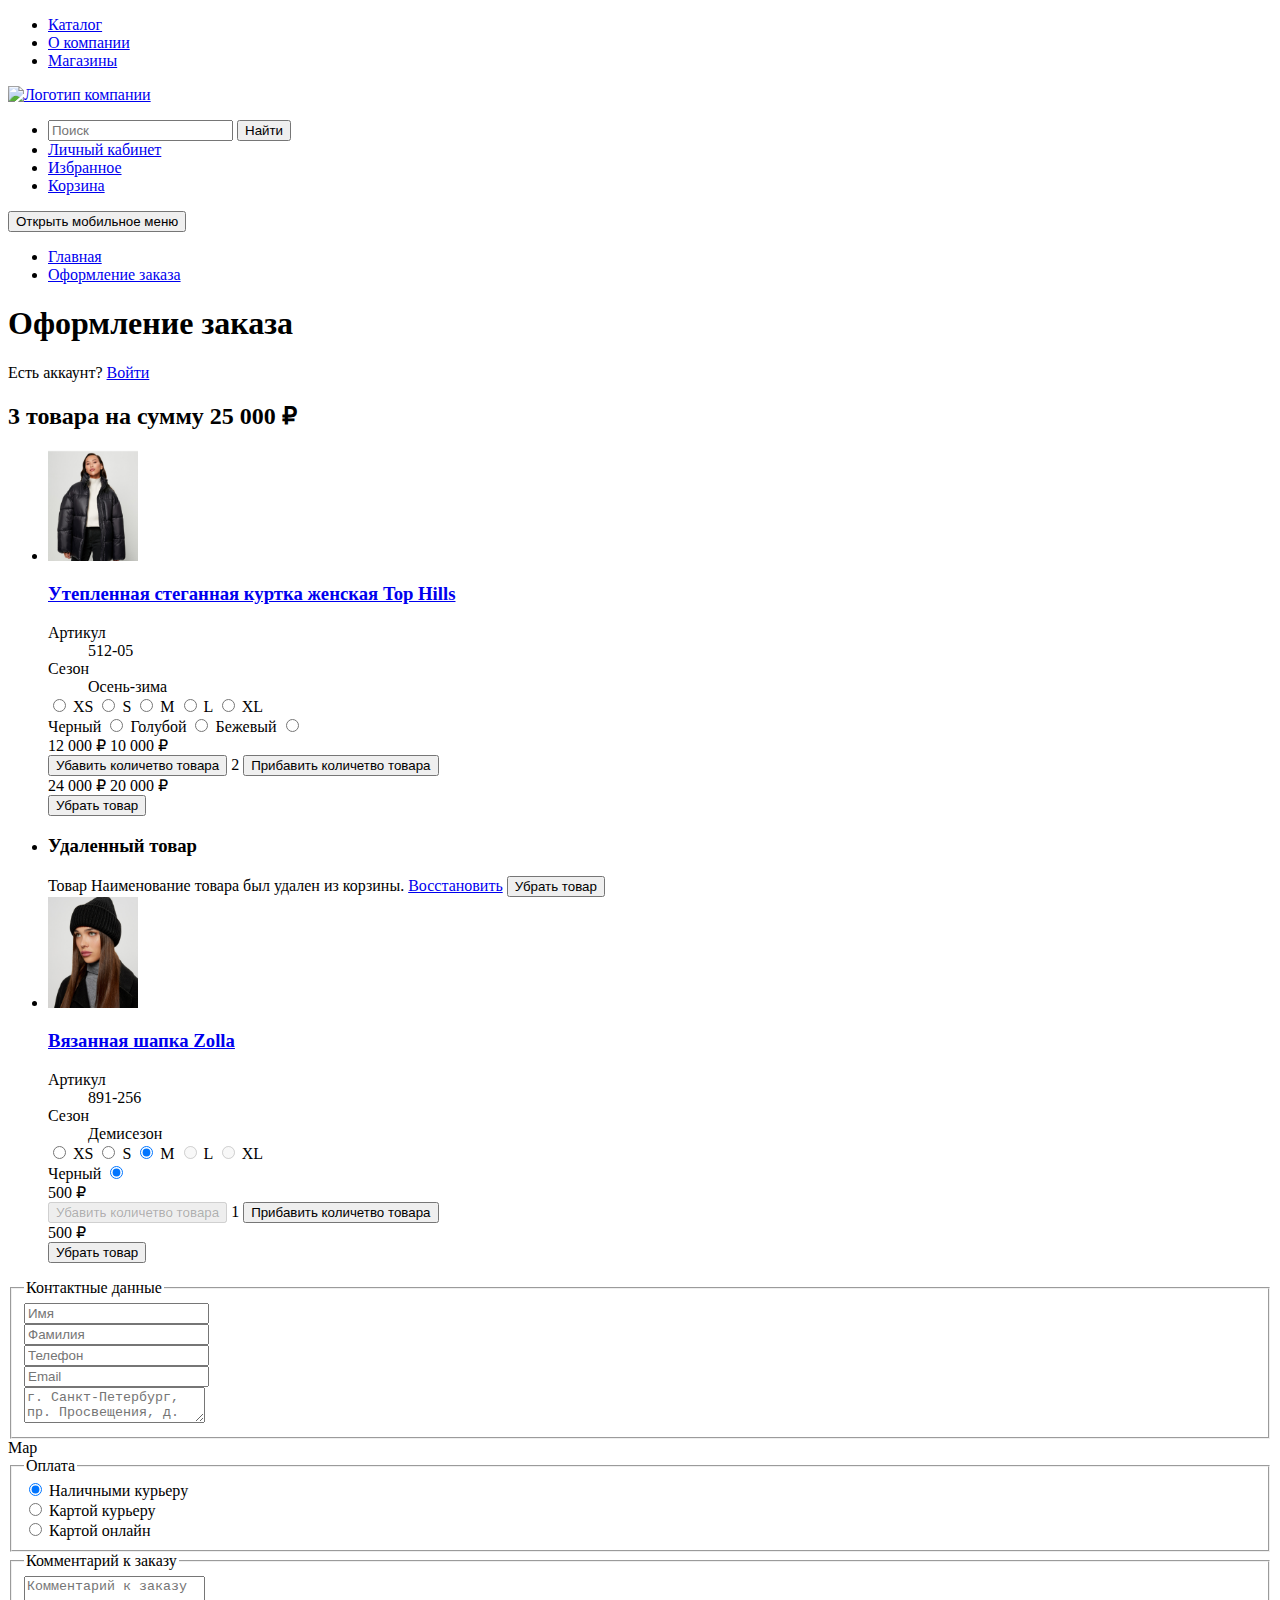
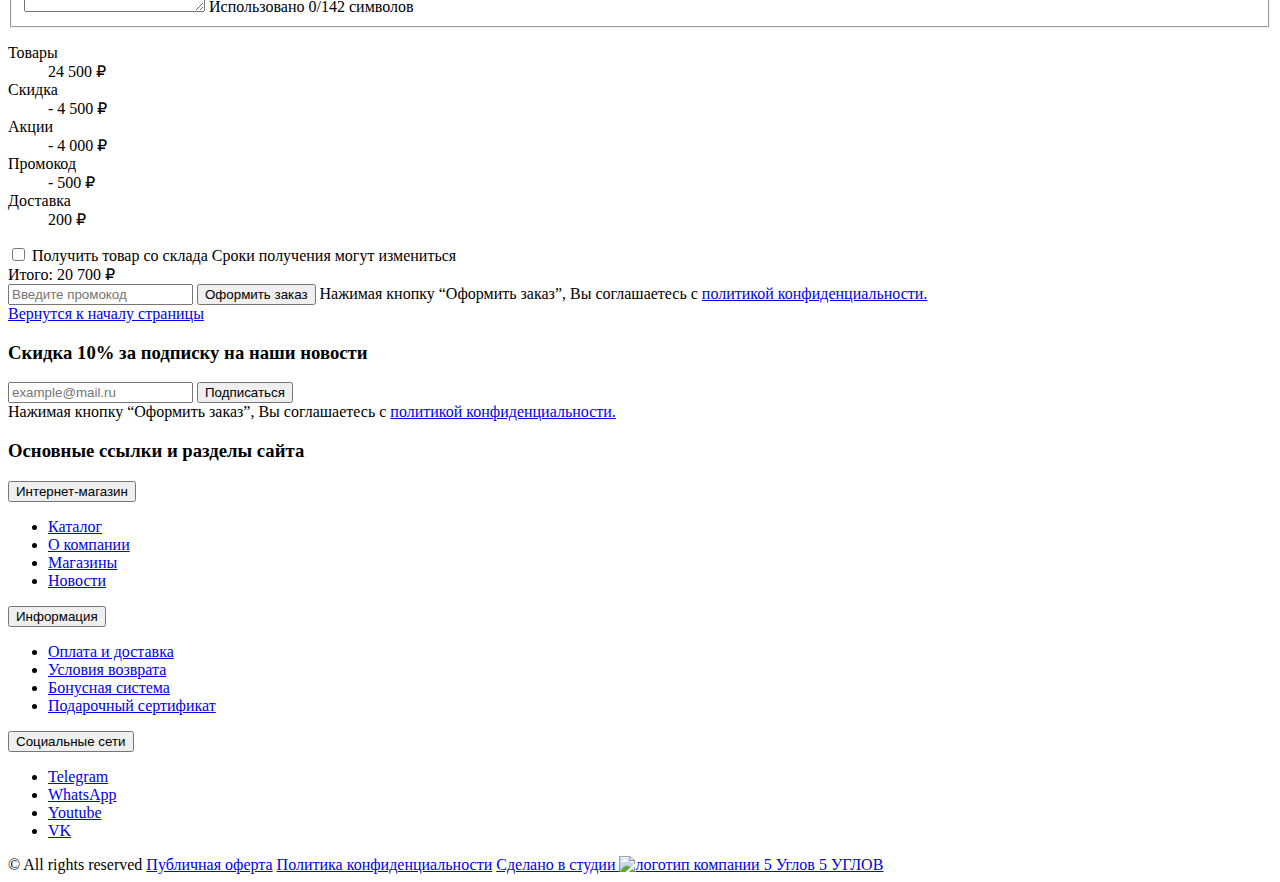
==== commit 267d6077: "Стилизует мобильную версию сайта" ====
--- a/source/index.html
+++ b/source/index.html
@@ -25,7 +25,8 @@
         </ul>
       </nav>
       <a href="#">
-        <img class="logo" src="./img/icons/stack.svg#logo" alt="Логотип компании" width="100" height="22">
+        <img class="page-header__logo logo" src="./img/icons/stack.svg#logo" alt="Логотип компании" width="100"
+          height="22">
       </a>
       <nav class="page-header__user-navigation user-navigation">
         <ul class="user-navigation__list">
@@ -81,10 +82,11 @@
 
     <section class="page-main__order order">
       <h2 class="order__title">3 товара на сумму 25 000 <span>&#8381;</span></h2>
-      <ul class="order__wares-list">
-        <li class="order__wares-list-item">
-          <form action="#">
-            <article class="order__ware-card ware-card">
+
+      <form class="order__form order-form" action="#">
+        <ul class="order-form__wares">
+          <li class="order-form__ware">
+            <article class="ware-card">
               <a class="ware-card__image-link" href="#">
                 <img class="ware-card__image" src="./img/wares/woman_jacket_tophills_512_05.png"
                   alt="куртка черного цвета" width="90" height="111">
@@ -108,7 +110,8 @@
                   <label class="size-selection__size-radio-label" for="512-05-size-1">XS</label>
                   <input class="size-selection__size-radio visually-hidden" type="radio" name="size" id="512-05-size-2">
                   <label class="size-selection__size-radio-label" for="512-05-size-2">S</label>
-                  <input class="size-selection__size-radio visually-hidden" type="radio" name="size" id="512-05-size-3" checked>
+                  <input class="size-selection__size-radio visually-hidden" type="radio" name="size" id="512-05-size-3"
+                    checked>
                   <label class="size-selection__size-radio-label" for="512-05-size-3">M</label>
                   <input class="size-selection__size-radio visually-hidden" type="radio" name="size" id="512-05-size-4">
                   <label class="size-selection__size-radio-label" for="512-05-size-4">L</label>
@@ -117,11 +120,14 @@
                 </div>
                 <div class="ware-card__color-selection color-selection">
                   <label class="visually-hidden" for="512-05-color-1">Черный</label>
-                  <input class="color-selection__color-radio color-selection__color-radio--black" type="radio" name="color" id="512-05-color-1" checked>
+                  <input class="color-selection__color-radio color-selection__color-radio--black" type="radio"
+                    name="color" id="512-05-color-1" checked>
                   <label class="visually-hidden" for="512-05-color-2">Голубой</label>
-                  <input class="color-selection__color-radio  color-selection__color-radio--blue" type="radio" name="color" id="512-05-color-2">
+                  <input class="color-selection__color-radio  color-selection__color-radio--blue" type="radio"
+                    name="color" id="512-05-color-2">
                   <label class="visually-hidden" for="512-05-color-3">Бежевый</label>
-                  <input checked class="color-selection__color-radio  color-selection__color-radio--brown" type="radio" name="color" id="512-05-color-3">
+                  <input class="color-selection__color-radio  color-selection__color-radio--brown" type="radio"
+                    name="color" id="512-05-color-3">
                 </div>
               </div>
               <div class="ware-card__count-selection count-selection">
@@ -129,7 +135,6 @@
                   <span class="count-selection__old-price">12 000 <span>&#8381;</span></span>
                   <span class="count-selection__price">10 000 <span>&#8381;</span></span>
                 </div>
-
                 <div class="count-selection__count-wrapper">
                   <button class="count-selection__count-button count-selection__count-button--minus" type="button">
                     <span class="visually-hidden">Убавить количетво товара</span>
@@ -139,7 +144,6 @@
                     <span class="visually-hidden">Прибавить количетво товара</span>
                   </button>
                 </div>
-
                 <div class="count-selection__price-wrapper">
                   <span class="count-selection__final-old-price">24 000 <span>&#8381;</span></span>
                   <span class="count-selection__final-price">20 000 <span>&#8381;</span></span>
@@ -149,77 +153,23 @@
                 <span class="visually-hidden">Убрать товар</span>
               </button>
             </article>
-          </form>
-        </li>
-
-        <li class="order__wares-list-item">
-          <form action="#">
-            <article class="order__ware-card ware-card">
-              <a class="ware-card__image-link" href="#">
-                <img class="ware-card__image" src="./img/wares/mock_90x111.png" alt="mock"
-                  width="90" height="111">
-              </a>
-              <h3 class="ware-card__title">
-                <a class="ware-card__link" href="#">Наименование товара</a>
-              </h3>
-              <div class="ware-card__characteristics-wrapper">
-                <dl class="ware-card__characteristics characteristics">
-                  <div class="characteristics__row">
-                    <dt class="characteristics__term">Артикул</dt>
-                    <dd class="characteristics__desc">mock</dd>
-                  </div>
-                  <div class="characteristics__row">
-                    <dt class="characteristics__term">Сезон</dt>
-                    <dd class="characteristics__desc">mock</dd>
-                  </div>
-                </dl>
-                <div class="ware-card__size-selection size-selection">
-                  <input class="size-selection__size-radio visually-hidden" type="radio" name="size" id="mock-size-1">
-                  <label class="size-selection__size-radio-label" for="mock-size-1">XS</label>
-                  <input class="size-selection__size-radio visually-hidden" type="radio" name="size" id="mock-size-2">
-                  <label class="size-selection__size-radio-label" for="mock-size-2">S</label>
-                  <input class="size-selection__size-radio visually-hidden" type="radio" name="size" id="mock-size-3" checked>
-                  <label class="size-selection__size-radio-label" for="mock-size-3">M</label>
-                  <input class="size-selection__size-radio visually-hidden" type="radio" name="size" id="mock-size-4" disabled>
-                  <label class="size-selection__size-radio-label" for="mock-size-4">L</label>
-                  <input class="size-selection__size-radio visually-hidden" type="radio" name="size" id="mock-size-5" disabled>
-                  <label class="size-selection__size-radio-label" for="mock-size-5">XL</label>
-                </div>
-                <div class="ware-card__color-selection color-selection">
-                  <label class="visually-hidden" for="mock-color_1">mock</label>
-                  <input class="color-selection__color-radio color-selection__color-radio--black" type="radio" name="color" id="mock-color_1" checked>
-                </div>
+          </li>
+          <li class="order-form__ware">
+            <article class="ware-card js-delete-ware">
+              <div class="ware-card__delete-item-template">
+                <h3 class="visually-hidden">Удаленный товар</h3>
+                <span class="ware-card__delete-item-annotation">Товар <span
+                    class="ware-card__delete-item-name js-delete-item-name">Наименование товара</span> был удален из
+                  корзины.</span>
+                <a class="ware-card__delete-item-recover-link" href="#">Восстановить</a>
+                <button class="ware-card__delete-button" type="button">
+                  <span class="visually-hidden">Убрать товар</span>
+                </button>
               </div>
-
-
-              <div class="ware-card__count-selection count-selection">
-                <div class="count-selection__price-wrapper">
-                  <span class="count-selection__price">mock <span>&#8381;</span></span>
-                </div>
-                <div class="count-selection__count-wrapper">
-                  <button class="count-selection__count-button count-selection__count-button--minus" type="button" disabled>
-                    <span class="visually-hidden">Убавить количетво товара</span>
-                  </button>
-                  <span class="count-selection__count">1</span>
-                  <button class="count-selection__count-button count-selection__count-button--plus" type="button">
-                    <span class="visually-hidden">Прибавить количетво товара</span>
-                  </button>
-                </div>
-                <div class="count-selection__price-wrapper">
-                  <span class="count-selection__final-price">mock <span>&#8381;</span></span>
-                </div>
-              </div>
-              <button class="ware-card__delete-button" type="button">
-                <span class="visually-hidden">Убрать товар</span>
-              </button>
             </article>
-          </form>
-        </li>
-
-
-        <li class="order__wares-list-item">
-          <form action="#">
-            <article class="order__ware-card ware-card">
+          </li>
+          <li class="order-form__ware">
+            <article class="ware-card">
               <a class="ware-card__image-link" href="#">
                 <img class="ware-card__image" src="./img/wares/woman_hat_zolla_891_256.png" alt="шапка черного цвета"
                   width="90" height="111">
@@ -239,30 +189,35 @@
                   </div>
                 </dl>
                 <div class="ware-card__size-selection size-selection">
-                  <input class="size-selection__size-radio visually-hidden" type="radio" name="size" id="891-256-size-1">
+                  <input class="size-selection__size-radio visually-hidden" type="radio" name="size"
+                    id="891-256-size-1">
                   <label class="size-selection__size-radio-label" for="891-256-size-1">XS</label>
-                  <input class="size-selection__size-radio visually-hidden" type="radio" name="size" id="891-256-size-2">
+                  <input class="size-selection__size-radio visually-hidden" type="radio" name="size"
+                    id="891-256-size-2">
                   <label class="size-selection__size-radio-label" for="891-256-size-2">S</label>
-                  <input class="size-selection__size-radio visually-hidden" type="radio" name="size" id="891-256-size-3" checked>
+                  <input class="size-selection__size-radio visually-hidden" type="radio" name="size" id="891-256-size-3"
+                    checked>
                   <label class="size-selection__size-radio-label" for="891-256-size-3">M</label>
-                  <input class="size-selection__size-radio visually-hidden" type="radio" name="size" id="891-256-size-4" disabled>
+                  <input class="size-selection__size-radio visually-hidden" type="radio" name="size" id="891-256-size-4"
+                    disabled>
                   <label class="size-selection__size-radio-label" for="891-256-size-4">L</label>
-                  <input class="size-selection__size-radio visually-hidden" type="radio" name="size" id="891-256-size-5" disabled>
+                  <input class="size-selection__size-radio visually-hidden" type="radio" name="size" id="891-256-size-5"
+                    disabled>
                   <label class="size-selection__size-radio-label" for="891-256-size-5">XL</label>
                 </div>
                 <div class="ware-card__color-selection color-selection">
                   <label class="visually-hidden" for="891-256-color_1">Черный</label>
-                  <input class="color-selection__color-radio color-selection__color-radio--black" type="radio" name="color" id="891-256-color_1" checked>
+                  <input class="color-selection__color-radio color-selection__color-radio--black" type="radio"
+                    name="color" id="891-256-color_1" checked>
                 </div>
               </div>
-
-
               <div class="ware-card__count-selection count-selection">
                 <div class="count-selection__price-wrapper">
                   <span class="count-selection__price">500 <span>&#8381;</span></span>
                 </div>
                 <div class="count-selection__count-wrapper">
-                  <button class="count-selection__count-button count-selection__count-button--minus" type="button" disabled>
+                  <button class="count-selection__count-button count-selection__count-button--minus" type="button"
+                    disabled>
                     <span class="visually-hidden">Убавить количетво товара</span>
                   </button>
                   <span class="count-selection__count">1</span>
@@ -278,10 +233,8 @@
                 <span class="visually-hidden">Убрать товар</span>
               </button>
             </article>
-          </form>
-        </li>
-      </ul>
-      <form class="order__form order-form" action="#">
+          </li>
+        </ul>
 
         <fieldset class="order-form__fieldset order-form__fieldset--contacts">
           <legend class="order-form__legend">Контактные данные</legend>
@@ -298,7 +251,8 @@
             <input class="order-form__text-input" type="email" placeholder="Email">
           </div>
           <div class="order-form__text-input-wrapper">
-            <input class="order-form__text-input" type="text" placeholder="Адрес доставки">
+            <textarea class="order-form__text-input"
+              placeholder="г. Санкт-Петербург, пр. Просвещения, д. 99, кв. 152"></textarea>
           </div>
         </fieldset>
 
@@ -306,51 +260,49 @@
 
         <fieldset class="order-form__fieldset order-form__fieldset--payment">
           <legend class="order-form__legend">Оплата</legend>
-          <div class="order-form__payment-radio-wrapper">
-            <input class="order-form__payment-radio" type="radio" name="payment-method" id="payment-cash" checked>
-            <label class="order-form__payment-radio-label" for="payment-cash">Наличными курьеру</label>
-          </div>
-          <div class="order-form__payment-radio-wrapper">
-            <input class="order-form__payment-radio" type="radio" name="payment-method" id="payment-card">
-            <label class="order-form__payment-radio-label" for="payment-card">Картой курьеру</label>
-          </div>
-          <div class="order-form__payment-radio-wrapper">
-            <input class="order-form__payment-radio" type="radio" name="payment-method" id="payment-online">
-            <label class="order-form__payment-radio-label" for="payment-online">Картой онлайн</label>
+          <div class="form-radio">
+            <div class="form-radio__radio-wrapper">
+              <input class="form-radio__radio" type="radio" name="payment-method" id="payment-cash" checked>
+              <label class="form-radio__radio-label" for="payment-cash">Наличными курьеру</label>
+            </div>
+            <div class="form-radio__radio-wrapper">
+              <input class="form-radio__radio" type="radio" name="payment-method" id="payment-card">
+              <label class="form-radio__radio-label" for="payment-card">Картой курьеру</label>
+            </div>
+            <div class="form-radio__radio-wrapper">
+              <input class="form-radio__radio" type="radio" name="payment-method" id="payment-online">
+              <label class="form-radio__radio-label" for="payment-online">Картой онлайн</label>
+            </div>
           </div>
         </fieldset>
         <fieldset class="order-form__fieldset order-form__fieldset--comment">
           <legend class="order-form__legend">Комментарий к заказу</legend>
-          <textarea class="order-form__textarea" placeholder="Комментарий к заказу"></textarea>
-          <span class="order-form__textarea-word-counter">Использовано 0/142 символов</span>
+          <div class="form-comment">
+            <textarea class="form-comment__input" placeholder="Комментарий к заказу"></textarea>
+            <span class="form-comment__word-counter">Использовано 0/142 символов</span>
+          </div>
         </fieldset>
         <div class="order-form__subtotal">
           <dl class="order-form__subtotal-bill form-bill">
             <div class="form-bill__row">
-              <div class="form-bill__position-wrapper">
-                <dt class="form-bill__position">Товары</dt>
-                <dd class="form-bill__position-sum">24 500 <span>&#8381;</span></dd>
-              </div>
+              <dt class="form-bill__position">Товары</dt>
+              <dd class="form-bill__position-sum">24 500 <span>&#8381;</span></dd>
             </div>
             <div class="form-bill__row form-bill__row--sale">
-              <div class="form-bill__position-wrapper">
-                <dt class="form-bill__position">Скидка</dt>
-                <dd class="form-bill__position-sum">- 4 500 <span>&#8381;</span></dd>
-              </div>
-              <div class="form-bill__position-wrapper">
-                <dt class="form-bill__sale-position">Акции</dt>
-                <dd class="form-bill__position-sum form-bill__sale-position-sum">- 4 000 <span>&#8381;</span></dd>
-              </div>
-              <div class="form-bill__position-wrapper">
-                <dt class="form-bill__sale-position">Промокод</dt>
-                <dd class="form-bill__position-sum form-bill__sale-position-sum">- 500 <span>&#8381;</span></dd>
-              </div>
-            </div>
-            <div class="form-bill__row">
-              <div class="form-bill__position-wrapper">
-                <dt class="form-bill__position">Доставка</dt>
-                <dd class="form-bill__position-sum">200 <span>&#8381;</span></dd>
-              </div>
+              <dt class="form-bill__position">Скидка</dt>
+              <dd class="form-bill__position-sum">- 4 500 <span>&#8381;</span></dd>
+            </div>
+            <div class="form-bill__row form-bill__row--sale">
+              <dt class="form-bill__sale-position">Акции</dt>
+              <dd class="form-bill__position-sum form-bill__sale-position-sum">- 4 000 <span>&#8381;</span></dd>
+            </div>
+            <div class="form-bill__row form-bill__row--sale">
+              <dt class="form-bill__sale-position">Промокод</dt>
+              <dd class="form-bill__position-sum form-bill__sale-position-sum">- 500 <span>&#8381;</span></dd>
+            </div>
+            <div class="form-bill__row form-bill__row--last">
+              <dt class="form-bill__position">Доставка</dt>
+              <dd class="form-bill__position-sum">200 <span>&#8381;</span></dd>
             </div>
           </dl>
           <div class="order-form__receiving form-receiving">
@@ -372,12 +324,6 @@
       </form>
     </section>
   </main>
-
-
-
-
-
-
 
   <footer class="page__footer page-footer">
     <a class="page-footer__anchor-top" href="#">
@@ -393,7 +339,8 @@
             <span>Подписаться</span>
           </button>
         </form>
-        <span class="subscribe__privacy-annotation privacy-annotation">Нажимая кнопку “Оформить заказ”, Вы соглашаетесь с
+        <span class="subscribe__privacy-annotation privacy-annotation">Нажимая кнопку “Оформить заказ”, Вы соглашаетесь
+          с
           <a class="privacy-annotation__link" href="#">политикой конфиденциальности.</a>
         </span>
       </section>
@@ -401,57 +348,76 @@
       <section class="page-footer__navigation footer-navigation">
         <h3 class="visually-hidden">Основные ссылки и разделы сайта</h3>
         <div class="footer-navigation__list-wrapper">
-          <ul class="footer-navigation__list">
-            <li class="footer-navigation__item">
-              <a class="footer-navigation__link" href="#">Каталог</a>
-            </li>
-            <li class="footer-navigation__item">
-              <a class="footer-navigation__link" href="#">О компании</a>
-            </li>
-            <li class="footer-navigation__item">
-              <a class="footer-navigation__link" href="#">Магазины</a>
-            </li>
-            <li class="footer-navigation__item">
-              <a class="footer-navigation__link" href="#">Новости</a>
-            </li>
-          </ul>
-          <ul class="footer-navigation__list">
-            <li class="footer-navigation__item">
-              <a class="footer-navigation__link" href="#">Оплата и доставка</a>
-            </li>
-            <li class="footer-navigation__item">
-              <a class="footer-navigation__link" href="#">Условия возврата</a>
-            </li>
-            <li class="footer-navigation__item">
-              <a class="footer-navigation__link" href="#">Бонусная система</a>
-            </li>
-            <li class="footer-navigation__item">
-              <a class="footer-navigation__link" href="#">Подарочный сертификат</a>
-            </li>
-          </ul>
-          <ul class="footer-navigation__list">
-            <li class="footer-navigation__item">
-              <a class="footer-navigation__link" href="#">Telegram</a>
-            </li>
-            <li class="footer-navigation__item">
-              <a class="footer-navigation__link" href="#">WhatsApp</a>
-            </li>
-            <li class="footer-navigation__item">
-              <a class="footer-navigation__link" href="#">Youtube</a>
-            </li>
-            <li class="footer-navigation__item">
-              <a class="footer-navigation__link" href="#">VK</a>
-            </li>
-          </ul>
+
+          <div class="js-accordion-section">
+            <button class="js-accordion-button footer-navigation__accordion-button" type="button" name="button">
+              <span>Интернет-магазин</span>
+            </button>
+            <ul class="footer-navigation__list">
+              <li class="footer-navigation__item">
+                <a class="footer-navigation__link" href="#">Каталог</a>
+              </li>
+              <li class="footer-navigation__item">
+                <a class="footer-navigation__link" href="#">О компании</a>
+              </li>
+              <li class="footer-navigation__item">
+                <a class="footer-navigation__link" href="#">Магазины</a>
+              </li>
+              <li class="footer-navigation__item">
+                <a class="footer-navigation__link" href="#">Новости</a>
+              </li>
+            </ul>
+          </div>
+
+          <div class="js-accordion-section">
+            <button class="js-accordion-button footer-navigation__accordion-button" type="button" name="button">
+              <span>Информация</span>
+            </button>
+            <ul class="footer-navigation__list">
+              <li class="footer-navigation__item">
+                <a class="footer-navigation__link" href="#">Оплата и доставка</a>
+              </li>
+              <li class="footer-navigation__item">
+                <a class="footer-navigation__link" href="#">Условия возврата</a>
+              </li>
+              <li class="footer-navigation__item">
+                <a class="footer-navigation__link" href="#">Бонусная система</a>
+              </li>
+              <li class="footer-navigation__item">
+                <a class="footer-navigation__link" href="#">Подарочный сертификат</a>
+              </li>
+            </ul>
+          </div>
+
+          <div class="js-accordion-section">
+            <button class="js-accordion-button footer-navigation__accordion-button" type="button" name="button">
+              <span>Социальные сети</span>
+            </button>
+            <ul class="footer-navigation__list">
+              <li class="footer-navigation__item">
+                <a class="footer-navigation__link" href="#">Telegram</a>
+              </li>
+              <li class="footer-navigation__item">
+                <a class="footer-navigation__link" href="#">WhatsApp</a>
+              </li>
+              <li class="footer-navigation__item">
+                <a class="footer-navigation__link" href="#">Youtube</a>
+              </li>
+              <li class="footer-navigation__item">
+                <a class="footer-navigation__link" href="#">VK</a>
+              </li>
+            </ul>
+          </div>
         </div>
       </section>
     </div>
 
     <div class="page-footer__bottom">
-      <span><span>&#169</span> All rights reserved</span>
+      <span><span>&#169;</span> All rights reserved</span>
       <a class="page-footer__policy-link" href="#">Публичная оферта</a>
       <a class="page-footer__policy-link" href="#">Политика конфиденциальности</a>
-      <a class="page-footer__policy-link page-footer__policy-link--developer" href="https://5corners.ru/">Сделано в студии <img class="page-footer__policy-image" src="./img/icons/stack.svg#5_corners_logo"
+      <a class="page-footer__policy-link page-footer__policy-link--developer" href="https://5corners.ru/">Сделано в
+        студии <img class="page-footer__policy-image" src="./img/icons/stack.svg#5_corners_logo"
           alt="логотип компании 5 Углов" width="21" height="21"> 5 УГЛОВ</a>
     </div>
   </footer>
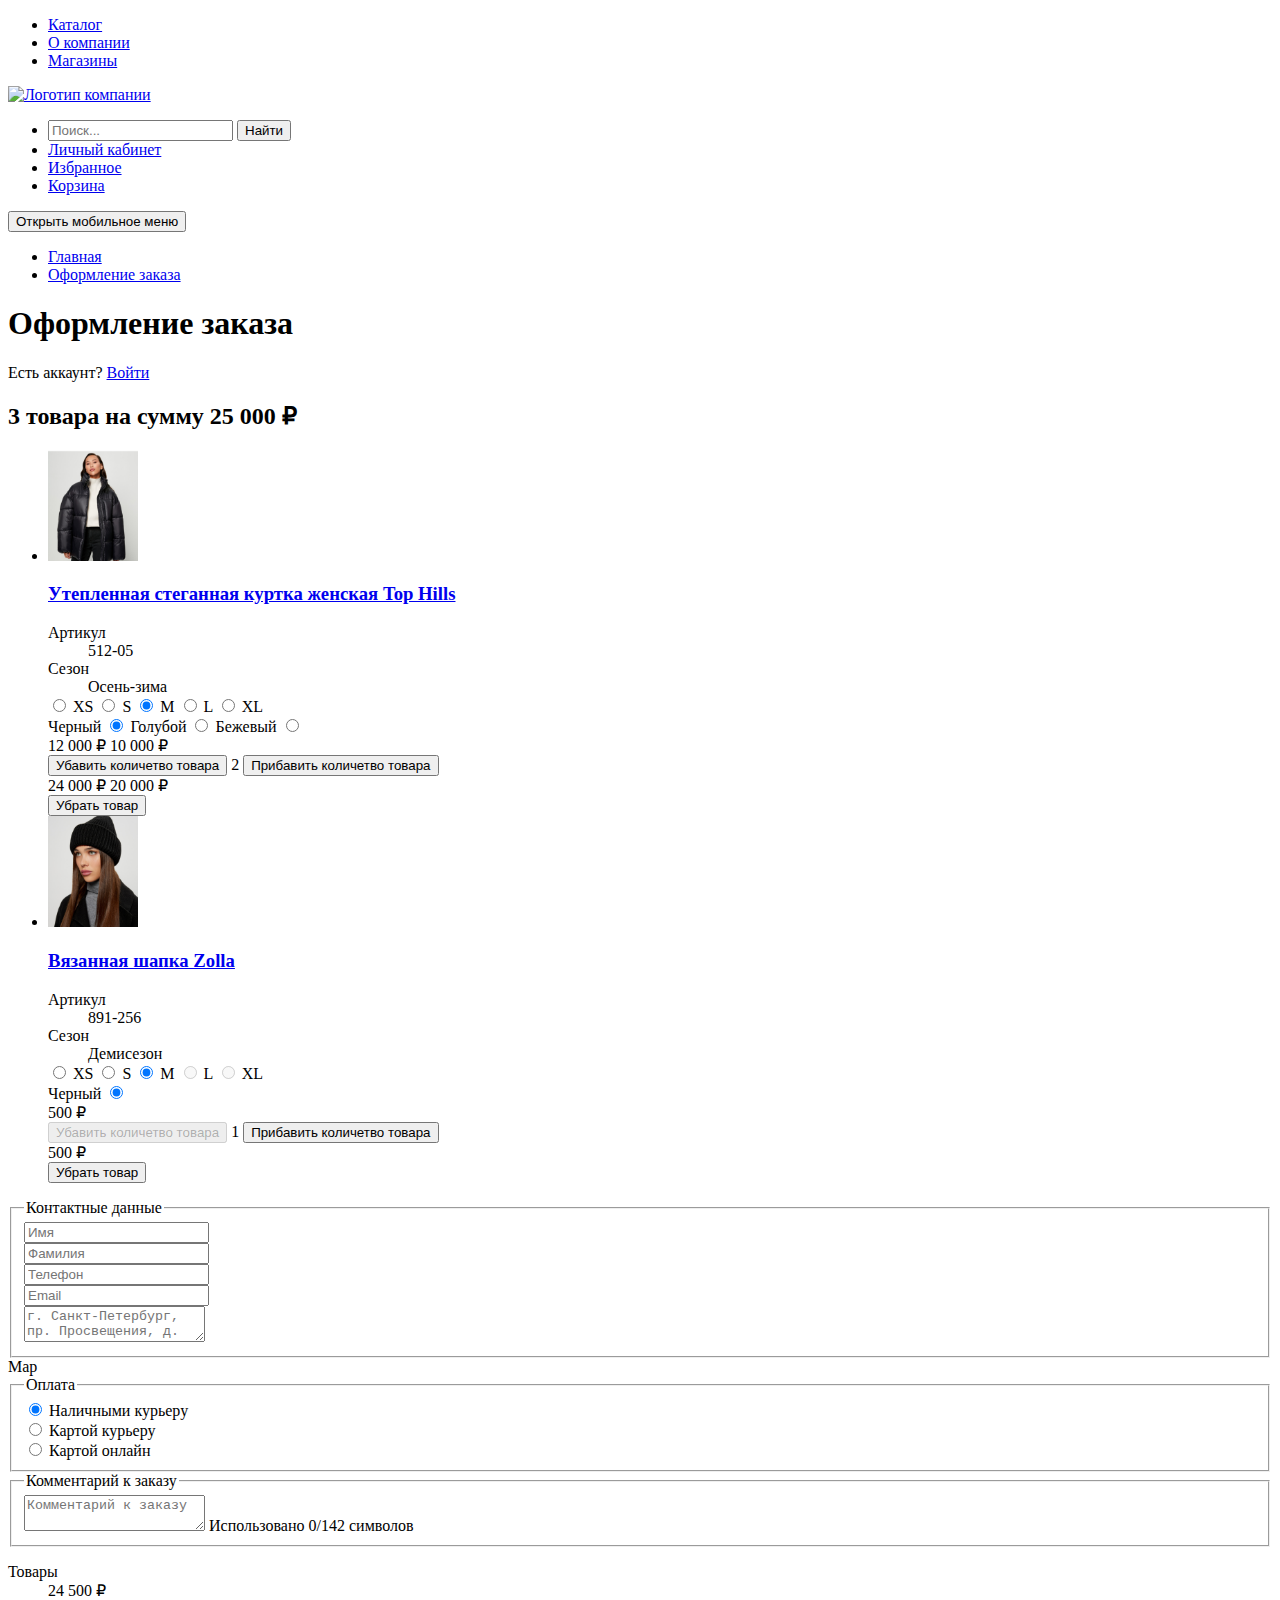
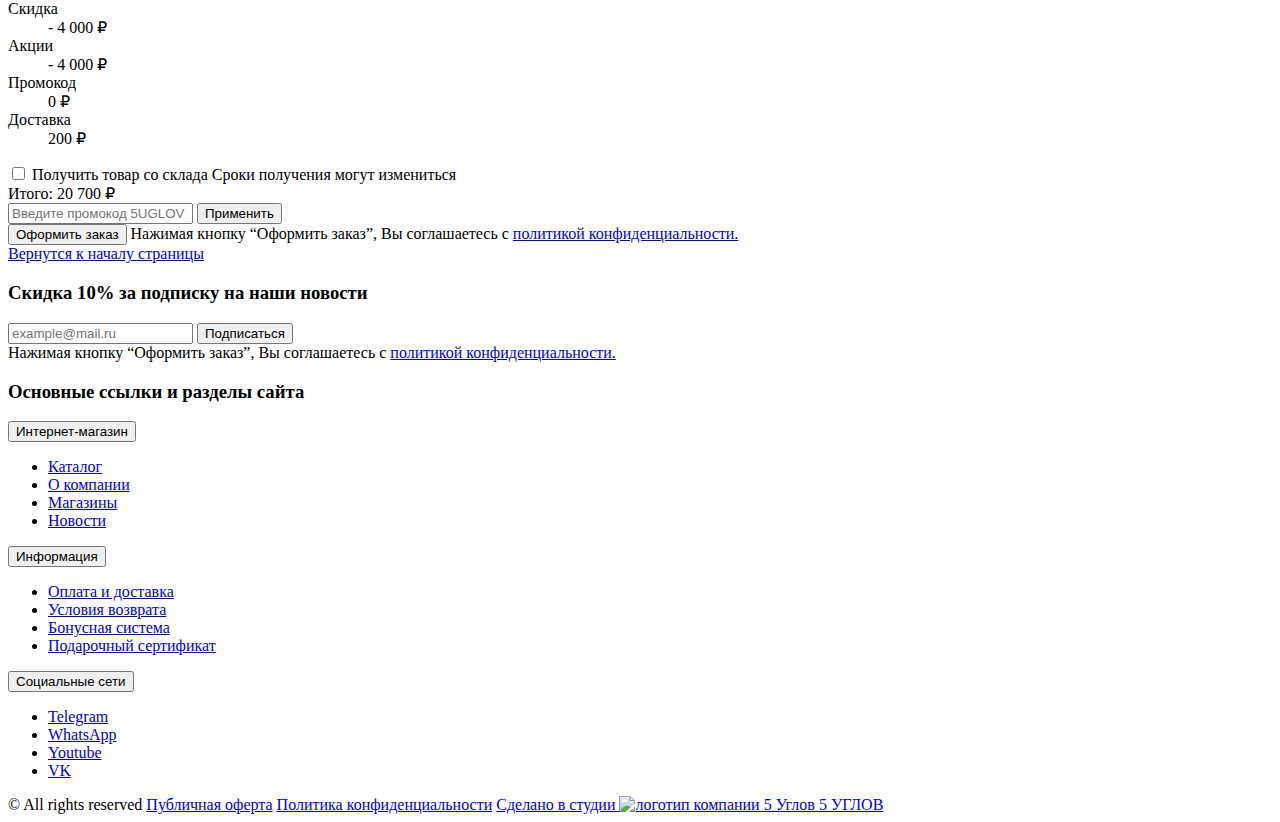
==== commit 436ef0ef: "Стилизует десктоп версию сайта" ====
--- a/source/index.html
+++ b/source/index.html
@@ -24,16 +24,20 @@
           </li>
         </ul>
       </nav>
-      <a href="#">
-        <img class="page-header__logo logo" src="./img/icons/stack.svg#logo" alt="Логотип компании" width="100"
+      <a class="page-header__logo logo" href="#">
+        <img  src="./img/icons/stack.svg#logo" alt="Логотип компании" width="100"
           height="22">
       </a>
       <nav class="page-header__user-navigation user-navigation">
         <ul class="user-navigation__list">
+
+
+
+
           <li class="user-navigation__item user-navigation__item--only-desktop">
             <form class="user-navigation__search-form search-form" action="#" method="GET">
-              <input class="search-form__search-input js-search-input-hidden" type="text" name="page-header-search"
-                placeholder="Поиск">
+              <input class="search-form__search-input" type="text" name="page-header-search"
+                placeholder="Поиск..." autocomplete="off">
               <button class="search-form__button" type="submit">
                 <span class="visually-hidden">Найти</span>
               </button>
@@ -72,68 +76,74 @@
         <a class="breadcrumbs__link breadcrumbs__link--current" href="#">Оформление заказа</a>
       </li>
     </ul>
-    <div class="page-main__title-wrapper">
-      <h1 class="page-main__main-title">Оформление заказа</h1>
-      <span class="login-offer">
-        Есть аккаунт?
-        <a class="login-offer__link" href="#">Войти</a>
-      </span>
-    </div>
-
-    <section class="page-main__order order">
-      <h2 class="order__title">3 товара на сумму 25 000 <span>&#8381;</span></h2>
-
-      <form class="order__form order-form" action="#">
+    <form class="page-main__order-form order-form" action="#">
+      <div class="page-main__grid-el--wares">
+        <div class="order-form__title-wrapper">
+          <h1 class="order-form__title">Оформление заказа</h1>
+          <span class="login-offer">
+            Есть аккаунт?
+            <a class="login-offer__link" href="#">Войти</a>
+          </span>
+        </div>
+        <h2 class="order-form__order-title">
+          <span class="js-total-ware-count">3 товара</span> на сумму <span class="js-total-ware-sum">25 000</span> <span>&#8381;</span>
+        </h2>
         <ul class="order-form__wares">
           <li class="order-form__ware">
             <article class="ware-card">
-              <a class="ware-card__image-link" href="#">
-                <img class="ware-card__image" src="./img/wares/woman_jacket_tophills_512_05.png"
-                  alt="куртка черного цвета" width="90" height="111">
-              </a>
-              <h3 class="ware-card__title">
-                <a class="ware-card__link" href="#">Утепленная стеганная куртка женская Top Hills</a>
-              </h3>
-              <div class="ware-card__characteristics-wrapper">
-                <dl class="ware-card__characteristics characteristics">
-                  <div class="characteristics__row">
-                    <dt class="characteristics__term">Артикул</dt>
-                    <dd class="characteristics__desc">512-05</dd>
+              <div class="ware-card__grid-el--info ware-card__grid-info">
+                <a class="ware-card__grid-info-el--image ware-card__image-link" href="#">
+                  <img class="ware-card__image" src="./img/wares/woman_jacket_tophills_512_05.png"
+                    alt="куртка черного цвета" width="90" height="111">
+                </a>
+                <h3 class="ware-card__title">
+                  <a class="ware-card__link js-ware-name" href="#">Утепленная стеганная куртка женская Top Hills</a>
+                </h3>
+                <div class="ware-card__grid-info-el--charestics ware-card__characteristics-wrapper">
+                  <dl class="ware-card__characteristics characteristics">
+                    <div class="characteristics__row">
+                      <dt class="characteristics__term">Артикул</dt>
+                      <dd class="characteristics__desc">512-05</dd>
+                    </div>
+                    <div class="characteristics__row">
+                      <dt class="characteristics__term">Сезон</dt>
+                      <dd class="characteristics__desc">Осень-зима</dd>
+                    </div>
+                  </dl>
+                  <div class="ware-card__size-selection size-selection">
+                    <input class="size-selection__size-radio visually-hidden" type="radio" name="size-1" id="512-05-size-1">
+                    <label class="size-selection__size-radio-label" for="512-05-size-1">XS</label>
+                    <input class="size-selection__size-radio visually-hidden" type="radio" name="size-1" id="512-05-size-2">
+                    <label class="size-selection__size-radio-label" for="512-05-size-2">S</label>
+                    <input class="size-selection__size-radio visually-hidden" type="radio" name="size-1" id="512-05-size-3"
+                      checked>
+                    <label class="size-selection__size-radio-label" for="512-05-size-3">M</label>
+                    <input class="size-selection__size-radio visually-hidden" type="radio" name="size-1" id="512-05-size-4">
+                    <label class="size-selection__size-radio-label" for="512-05-size-4">L</label>
+                    <input class="size-selection__size-radio visually-hidden" type="radio" name="size-1" id="512-05-size-5">
+                    <label class="size-selection__size-radio-label" for="512-05-size-5">XL</label>
                   </div>
-                  <div class="characteristics__row">
-                    <dt class="characteristics__term">Сезон</dt>
-                    <dd class="characteristics__desc">Осень-зима</dd>
+                  <div class="ware-card__color-selection color-selection">
+                    <label class="visually-hidden" for="512-05-color-1">Черный</label>
+                    <input class="color-selection__color-radio color-selection__color-radio--black" type="radio"
+                      name="color-1" id="512-05-color-1" checked>
+                    <label class="visually-hidden" for="512-05-color-2">Голубой</label>
+                    <input class="color-selection__color-radio  color-selection__color-radio--blue" type="radio"
+                      name="color-1" id="512-05-color-2">
+                    <label class="visually-hidden" for="512-05-color-3">Бежевый</label>
+                    <input class="color-selection__color-radio  color-selection__color-radio--brown" type="radio"
+                      name="color-1" id="512-05-color-3">
                   </div>
-                </dl>
-                <div class="ware-card__size-selection size-selection">
-                  <input class="size-selection__size-radio visually-hidden" type="radio" name="size" id="512-05-size-1">
-                  <label class="size-selection__size-radio-label" for="512-05-size-1">XS</label>
-                  <input class="size-selection__size-radio visually-hidden" type="radio" name="size" id="512-05-size-2">
-                  <label class="size-selection__size-radio-label" for="512-05-size-2">S</label>
-                  <input class="size-selection__size-radio visually-hidden" type="radio" name="size" id="512-05-size-3"
-                    checked>
-                  <label class="size-selection__size-radio-label" for="512-05-size-3">M</label>
-                  <input class="size-selection__size-radio visually-hidden" type="radio" name="size" id="512-05-size-4">
-                  <label class="size-selection__size-radio-label" for="512-05-size-4">L</label>
-                  <input class="size-selection__size-radio visually-hidden" type="radio" name="size" id="512-05-size-5">
-                  <label class="size-selection__size-radio-label" for="512-05-size-5">XL</label>
-                </div>
-                <div class="ware-card__color-selection color-selection">
-                  <label class="visually-hidden" for="512-05-color-1">Черный</label>
-                  <input class="color-selection__color-radio color-selection__color-radio--black" type="radio"
-                    name="color" id="512-05-color-1" checked>
-                  <label class="visually-hidden" for="512-05-color-2">Голубой</label>
-                  <input class="color-selection__color-radio  color-selection__color-radio--blue" type="radio"
-                    name="color" id="512-05-color-2">
-                  <label class="visually-hidden" for="512-05-color-3">Бежевый</label>
-                  <input class="color-selection__color-radio  color-selection__color-radio--brown" type="radio"
-                    name="color" id="512-05-color-3">
                 </div>
               </div>
               <div class="ware-card__count-selection count-selection">
                 <div class="count-selection__price-wrapper">
-                  <span class="count-selection__old-price">12 000 <span>&#8381;</span></span>
-                  <span class="count-selection__price">10 000 <span>&#8381;</span></span>
+                  <span class="count-selection__old-price">
+                    <span class="js-ware-old-price">12 000</span> <span>&#8381;</span>
+                  </span>
+                  <span class="count-selection__price">
+                    <span class="js-ware-price">10 000</span> <span>&#8381;</span>
+                  </span>
                 </div>
                 <div class="count-selection__count-wrapper">
                   <button class="count-selection__count-button count-selection__count-button--minus" type="button">
@@ -145,8 +155,12 @@
                   </button>
                 </div>
                 <div class="count-selection__price-wrapper">
-                  <span class="count-selection__final-old-price">24 000 <span>&#8381;</span></span>
-                  <span class="count-selection__final-price">20 000 <span>&#8381;</span></span>
+                  <span class="count-selection__final-old-price">
+                    <span class="js-ware-total-old-price">24 000</span> <span>&#8381;</span>
+                  </span>
+                  <span class="count-selection__final-price">
+                    <span class="js-ware-total-price">20 000</span> <span>&#8381;</span>
+                  </span>
                 </div>
               </div>
               <button class="ware-card__delete-button" type="button">
@@ -154,7 +168,8 @@
               </button>
             </article>
           </li>
-          <li class="order-form__ware">
+
+          <!-- <li class="order-form__ware">
             <article class="ware-card js-delete-ware">
               <div class="ware-card__delete-item-template">
                 <h3 class="visually-hidden">Удаленный товар</h3>
@@ -167,53 +182,58 @@
                 </button>
               </div>
             </article>
-          </li>
+          </li> -->
+
           <li class="order-form__ware">
             <article class="ware-card">
-              <a class="ware-card__image-link" href="#">
-                <img class="ware-card__image" src="./img/wares/woman_hat_zolla_891_256.png" alt="шапка черного цвета"
-                  width="90" height="111">
-              </a>
-              <h3 class="ware-card__title">
-                <a class="ware-card__link" href="#">Вязанная шапка Zolla</a>
-              </h3>
-              <div class="ware-card__characteristics-wrapper">
-                <dl class="ware-card__characteristics characteristics">
-                  <div class="characteristics__row">
-                    <dt class="characteristics__term">Артикул</dt>
-                    <dd class="characteristics__desc">891-256</dd>
+              <div class="ware-card__grid-el--info ware-card__grid-info">
+                <a class="ware-card__grid-info-el--image ware-card__image-link" href="#">
+                  <img class="ware-card__image" src="./img/wares/woman_hat_zolla_891_256.png" alt="шапка черного цвета"
+                    width="90" height="111">
+                </a>
+                <h3 class="ware-card__title">
+                  <a class="ware-card__link js-ware-name" href="#">Вязанная шапка Zolla</a>
+                </h3>
+                <div class="ware-card__grid-info-el--charestics ware-card__characteristics-wrapper">
+                  <dl class="ware-card__characteristics characteristics">
+                    <div class="characteristics__row">
+                      <dt class="characteristics__term">Артикул</dt>
+                      <dd class="characteristics__desc">891-256</dd>
+                    </div>
+                    <div class="characteristics__row">
+                      <dt class="characteristics__term">Сезон</dt>
+                      <dd class="characteristics__desc">Демисезон</dd>
+                    </div>
+                  </dl>
+                  <div class="ware-card__size-selection size-selection">
+                    <input class="size-selection__size-radio visually-hidden" type="radio" name="size-2"
+                      id="891-256-size-1">
+                    <label class="size-selection__size-radio-label" for="891-256-size-1">XS</label>
+                    <input class="size-selection__size-radio visually-hidden" type="radio" name="size-2"
+                      id="891-256-size-2">
+                    <label class="size-selection__size-radio-label" for="891-256-size-2">S</label>
+                    <input class="size-selection__size-radio visually-hidden" type="radio" name="size-2" id="891-256-size-3"
+                      checked>
+                    <label class="size-selection__size-radio-label" for="891-256-size-3">M</label>
+                    <input class="size-selection__size-radio visually-hidden" type="radio" name="size-2" id="891-256-size-4"
+                      disabled>
+                    <label class="size-selection__size-radio-label" for="891-256-size-4">L</label>
+                    <input class="size-selection__size-radio visually-hidden" type="radio" name="size-2" id="891-256-size-5"
+                      disabled>
+                    <label class="size-selection__size-radio-label" for="891-256-size-5">XL</label>
                   </div>
-                  <div class="characteristics__row">
-                    <dt class="characteristics__term">Сезон</dt>
-                    <dd class="characteristics__desc">Демисезон</dd>
+                  <div class="ware-card__color-selection color-selection">
+                    <label class="visually-hidden" for="891-256-color_1">Черный</label>
+                    <input class="color-selection__color-radio color-selection__color-radio--black" type="radio"
+                      name="color-2" id="891-256-color_1" checked>
                   </div>
-                </dl>
-                <div class="ware-card__size-selection size-selection">
-                  <input class="size-selection__size-radio visually-hidden" type="radio" name="size"
-                    id="891-256-size-1">
-                  <label class="size-selection__size-radio-label" for="891-256-size-1">XS</label>
-                  <input class="size-selection__size-radio visually-hidden" type="radio" name="size"
-                    id="891-256-size-2">
-                  <label class="size-selection__size-radio-label" for="891-256-size-2">S</label>
-                  <input class="size-selection__size-radio visually-hidden" type="radio" name="size" id="891-256-size-3"
-                    checked>
-                  <label class="size-selection__size-radio-label" for="891-256-size-3">M</label>
-                  <input class="size-selection__size-radio visually-hidden" type="radio" name="size" id="891-256-size-4"
-                    disabled>
-                  <label class="size-selection__size-radio-label" for="891-256-size-4">L</label>
-                  <input class="size-selection__size-radio visually-hidden" type="radio" name="size" id="891-256-size-5"
-                    disabled>
-                  <label class="size-selection__size-radio-label" for="891-256-size-5">XL</label>
-                </div>
-                <div class="ware-card__color-selection color-selection">
-                  <label class="visually-hidden" for="891-256-color_1">Черный</label>
-                  <input class="color-selection__color-radio color-selection__color-radio--black" type="radio"
-                    name="color" id="891-256-color_1" checked>
                 </div>
               </div>
               <div class="ware-card__count-selection count-selection">
                 <div class="count-selection__price-wrapper">
-                  <span class="count-selection__price">500 <span>&#8381;</span></span>
+                  <span class="count-selection__price">
+                    <span class="js-ware-price">500</span> <span>&#8381;</span>
+                  </span>
                 </div>
                 <div class="count-selection__count-wrapper">
                   <button class="count-selection__count-button count-selection__count-button--minus" type="button"
@@ -226,7 +246,9 @@
                   </button>
                 </div>
                 <div class="count-selection__price-wrapper">
-                  <span class="count-selection__final-price">500 <span>&#8381;</span></span>
+                  <span class="count-selection__final-price">
+                    <span class="js-ware-total-price">500</span> <span>&#8381;</span>
+                  </span>
                 </div>
               </div>
               <button class="ware-card__delete-button" type="button">
@@ -235,194 +257,216 @@
             </article>
           </li>
         </ul>
-
-        <fieldset class="order-form__fieldset order-form__fieldset--contacts">
-          <legend class="order-form__legend">Контактные данные</legend>
-          <div class="order-form__text-input-wrapper js-active-input">
-            <input class="order-form__text-input" type="text" placeholder="Имя">
-          </div>
-          <div class="order-form__text-input-wrapper">
-            <input class="order-form__text-input" type="text" placeholder="Фамилия">
-          </div>
-          <div class="order-form__text-input-wrapper">
-            <input class="order-form__text-input" type="tel" placeholder="Телефон">
-          </div>
-          <div class="order-form__text-input-wrapper">
-            <input class="order-form__text-input" type="email" placeholder="Email">
-          </div>
-          <div class="order-form__text-input-wrapper">
-            <textarea class="order-form__text-input"
-              placeholder="г. Санкт-Петербург, пр. Просвещения, д. 99, кв. 152"></textarea>
-          </div>
-        </fieldset>
-
-        <div class="order-form__map">Map</div>
-
-        <fieldset class="order-form__fieldset order-form__fieldset--payment">
-          <legend class="order-form__legend">Оплата</legend>
-          <div class="form-radio">
-            <div class="form-radio__radio-wrapper">
-              <input class="form-radio__radio" type="radio" name="payment-method" id="payment-cash" checked>
-              <label class="form-radio__radio-label" for="payment-cash">Наличными курьеру</label>
-            </div>
-            <div class="form-radio__radio-wrapper">
-              <input class="form-radio__radio" type="radio" name="payment-method" id="payment-card">
-              <label class="form-radio__radio-label" for="payment-card">Картой курьеру</label>
-            </div>
-            <div class="form-radio__radio-wrapper">
-              <input class="form-radio__radio" type="radio" name="payment-method" id="payment-online">
-              <label class="form-radio__radio-label" for="payment-online">Картой онлайн</label>
-            </div>
-          </div>
-        </fieldset>
-        <fieldset class="order-form__fieldset order-form__fieldset--comment">
-          <legend class="order-form__legend">Комментарий к заказу</legend>
-          <div class="form-comment">
-            <textarea class="form-comment__input" placeholder="Комментарий к заказу"></textarea>
-            <span class="form-comment__word-counter">Использовано 0/142 символов</span>
-          </div>
-        </fieldset>
-        <div class="order-form__subtotal">
-          <dl class="order-form__subtotal-bill form-bill">
-            <div class="form-bill__row">
-              <dt class="form-bill__position">Товары</dt>
-              <dd class="form-bill__position-sum">24 500 <span>&#8381;</span></dd>
-            </div>
-            <div class="form-bill__row form-bill__row--sale">
-              <dt class="form-bill__position">Скидка</dt>
-              <dd class="form-bill__position-sum">- 4 500 <span>&#8381;</span></dd>
-            </div>
-            <div class="form-bill__row form-bill__row--sale">
-              <dt class="form-bill__sale-position">Акции</dt>
-              <dd class="form-bill__position-sum form-bill__sale-position-sum">- 4 000 <span>&#8381;</span></dd>
-            </div>
-            <div class="form-bill__row form-bill__row--sale">
-              <dt class="form-bill__sale-position">Промокод</dt>
-              <dd class="form-bill__position-sum form-bill__sale-position-sum">- 500 <span>&#8381;</span></dd>
-            </div>
-            <div class="form-bill__row form-bill__row--last">
-              <dt class="form-bill__position">Доставка</dt>
-              <dd class="form-bill__position-sum">200 <span>&#8381;</span></dd>
-            </div>
-          </dl>
-          <div class="order-form__receiving form-receiving">
-            <input class="visually-hidden form-receiving__checkbox" type="checkbox" id="warehouse">
-            <label class="form-receiving__label" for="warehouse">Получить товар со склада</label>
-            <span class="form-receiving__annotation">Сроки получения могут измениться</span>
-          </div>
-          <div class="order-form__total">
-            <span>Итого:</span>
-            <span>20 700 <span>&#8381;</span></span>
-          </div>
-          <input class="order-form__promocode-input" type="text" placeholder="Введите промокод">
-          <button class="button order-form__submit-button" type="submit">Оформить заказ</button>
-
-          <span class="privacy-annotation">Нажимая кнопку “Оформить заказ”, Вы соглашаетесь с
+      </div>
+      <fieldset class="page-main__grid-el--contacts order-form__fieldset order-form__fieldset--contacts">
+        <legend class="order-form__legend">Контактные данные</legend>
+        <div class="form-contacts">
+          <div class="form-contacts__input-wrapper js-active-input">
+            <input class="form-contacts__input" type="text" placeholder="Имя" required>
+          </div>
+          <div class="form-contacts__input-wrapper">
+            <input class="form-contacts__input" type="text" placeholder="Фамилия" required>
+          </div>
+          <div class="form-contacts__input-wrapper">
+            <input class="form-contacts__input" type="tel" placeholder="Телефон" required>
+          </div>
+          <div class="form-contacts__input-wrapper">
+            <input class="form-contacts__input" type="email" placeholder="Email" required>
+          </div>
+          <div class="form-contacts__input-wrapper form-contacts__input-wrapper--address">
+            <textarea class="form-contacts__input form-contacts__textarea"
+              placeholder="г. Санкт-Петербург, пр. Просвещения, д. 99, кв. 152" required></textarea>
+          </div>
+        </div>
+      </fieldset>
+
+      <div class="page-main__grid-el--map order-form__map">Map</div>
+
+      <fieldset class="page-main__grid-el--pay order-form__fieldset order-form__fieldset--payment">
+        <legend class="order-form__legend">Оплата</legend>
+        <div class="form-radio">
+          <div class="form-radio__radio-wrapper">
+            <input class="form-radio__radio" type="radio" name="payment-method" id="payment-cash" checked>
+            <label class="form-radio__radio-label" for="payment-cash">Наличными курьеру</label>
+          </div>
+          <div class="form-radio__radio-wrapper">
+            <input class="form-radio__radio" type="radio" name="payment-method" id="payment-card">
+            <label class="form-radio__radio-label" for="payment-card">Картой курьеру</label>
+          </div>
+          <div class="form-radio__radio-wrapper">
+            <input class="form-radio__radio" type="radio" name="payment-method" id="payment-online">
+            <label class="form-radio__radio-label" for="payment-online">Картой онлайн</label>
+          </div>
+        </div>
+      </fieldset>
+
+      <fieldset class="page-main__grid-el--comment order-form__fieldset order-form__fieldset--comment">
+        <legend class="order-form__legend">Комментарий к заказу</legend>
+        <div class="form-comment">
+          <textarea class="form-comment__input" placeholder="Комментарий к заказу"></textarea>
+          <span class="form-comment__word-counter">Использовано 0/142 символов</span>
+        </div>
+      </fieldset>
+
+      <div class="page-main__grid-el--subtotal order-form__subtotal">
+        <dl class="order-form__subtotal-bill form-bill">
+          <div class="form-bill__row">
+            <dt class="form-bill__position">Товары</dt>
+            <dd class="form-bill__position-sum">
+              <span class="js-bill-sum js-total-ware-sum">24 500</span> <span>&#8381;</span>
+            </dd>
+          </div>
+          <div class="form-bill__row form-bill__row--sale">
+            <dt class="form-bill__position">Скидка</dt>
+            <dd class="form-bill__position-sum">
+              <span class="js-bill-sum js-bill-sale-sum">- 4 000</span> <span>&#8381;</span>
+            </dd>
+          </div>
+          <div class="form-bill__row form-bill__row--sale">
+            <dt class="form-bill__sale-position">Акции</dt>
+            <dd class="form-bill__position-sum form-bill__sale-position-sum">
+              <span class="js-bill-sale">- 4 000</span> <span>&#8381;</span>
+            </dd>
+          </div>
+          <div class="form-bill__row form-bill__row--sale">
+            <dt class="form-bill__sale-position">Промокод</dt>
+            <dd class="form-bill__position-sum form-bill__sale-position-sum">
+              <span class="js-bill-sale js-promocode-value">0</span> <span>&#8381;</span>
+            </dd>
+          </div>
+          <div class="form-bill__row form-bill__row--last">
+            <dt class="form-bill__position">Доставка</dt>
+            <dd class="form-bill__position-sum">
+              <span class="js-bill-sum">200</span> <span>&#8381;</span>
+            </dd>
+          </div>
+        </dl>
+        <div class="order-form__receiving form-receiving">
+          <input class="visually-hidden form-receiving__checkbox" type="checkbox" id="warehouse">
+          <label class="form-receiving__label" for="warehouse">Получить товар со склада</label>
+          <span class="form-receiving__annotation">Сроки получения могут измениться</span>
+        </div>
+        <div class="order-form__total">
+          <span>Итого:</span>
+          <span>
+            <span class="js-bill-total">20 700</span> <span>&#8381;</span>
+          </span>
+        </div>
+        <div class="order-form__promocode promocode">
+          <input class="promocode__input" type="text" placeholder="Введите промокод 5UGLOV">
+          <button class="promocode__button">Применить</button>
+          <span></span>
+        </div>
+        <button class="button order-form__submit-button" type="submit">Оформить заказ</button>
+        <span class="privacy-annotation">Нажимая кнопку “Оформить заказ”, Вы соглашаетесь с
+          <a class="privacy-annotation__link" href="#">политикой конфиденциальности.</a>
+        </span>
+      </div>
+    </form>
+  </main>
+  <footer class="page__footer page-footer">
+    <div class="page-footer__container">
+
+      <a class="page-footer__anchor-top" href="#">
+        <span class="visually-hidden">Вернутся к началу страницы</span>
+      </a>
+
+      <div class="page-footer__top">
+
+        <section class="page-footer__subscribe subscribe">
+          <h3 class="subscribe__title">Скидка 10% за подписку
+            на наши новости</h3>
+          <form class="subscribe__form" action="#">
+            <input class="subscribe__input" type="email" placeholder="example@mail.ru">
+            <button class="subscribe__submit-button" type="submit">
+              <span>Подписаться</span>
+            </button>
+          </form>
+          <span class="subscribe__privacy-annotation privacy-annotation">Нажимая кнопку “Оформить заказ”, Вы соглашаетесь
+            с
             <a class="privacy-annotation__link" href="#">политикой конфиденциальности.</a>
           </span>
-        </div>
-      </form>
-    </section>
-  </main>
-
-  <footer class="page__footer page-footer">
-    <a class="page-footer__anchor-top" href="#">
-      <span class="visually-hidden">Вернутся к началу страницы</span>
-    </a>
-    <div class="page-footer__top">
-      <section class="page-footer__subscribe subscribe">
-        <h3 class="subscribe__title">Скидка 10% за подписку
-          на наши новости</h3>
-        <form class="subscribe__form" action="#">
-          <input class="subscribe__input" type="email" placeholder="example@mail.ru">
-          <button class="subscribe__submit-button" type="submit">
-            <span>Подписаться</span>
-          </button>
-        </form>
-        <span class="subscribe__privacy-annotation privacy-annotation">Нажимая кнопку “Оформить заказ”, Вы соглашаетесь
-          с
-          <a class="privacy-annotation__link" href="#">политикой конфиденциальности.</a>
-        </span>
-      </section>
-
-      <section class="page-footer__navigation footer-navigation">
-        <h3 class="visually-hidden">Основные ссылки и разделы сайта</h3>
-        <div class="footer-navigation__list-wrapper">
-
-          <div class="js-accordion-section">
-            <button class="js-accordion-button footer-navigation__accordion-button" type="button" name="button">
-              <span>Интернет-магазин</span>
-            </button>
-            <ul class="footer-navigation__list">
-              <li class="footer-navigation__item">
-                <a class="footer-navigation__link" href="#">Каталог</a>
-              </li>
-              <li class="footer-navigation__item">
-                <a class="footer-navigation__link" href="#">О компании</a>
-              </li>
-              <li class="footer-navigation__item">
-                <a class="footer-navigation__link" href="#">Магазины</a>
-              </li>
-              <li class="footer-navigation__item">
-                <a class="footer-navigation__link" href="#">Новости</a>
-              </li>
-            </ul>
-          </div>
-
-          <div class="js-accordion-section">
-            <button class="js-accordion-button footer-navigation__accordion-button" type="button" name="button">
-              <span>Информация</span>
-            </button>
-            <ul class="footer-navigation__list">
-              <li class="footer-navigation__item">
-                <a class="footer-navigation__link" href="#">Оплата и доставка</a>
-              </li>
-              <li class="footer-navigation__item">
-                <a class="footer-navigation__link" href="#">Условия возврата</a>
-              </li>
-              <li class="footer-navigation__item">
-                <a class="footer-navigation__link" href="#">Бонусная система</a>
-              </li>
-              <li class="footer-navigation__item">
-                <a class="footer-navigation__link" href="#">Подарочный сертификат</a>
-              </li>
-            </ul>
-          </div>
-
-          <div class="js-accordion-section">
-            <button class="js-accordion-button footer-navigation__accordion-button" type="button" name="button">
-              <span>Социальные сети</span>
-            </button>
-            <ul class="footer-navigation__list">
-              <li class="footer-navigation__item">
-                <a class="footer-navigation__link" href="#">Telegram</a>
-              </li>
-              <li class="footer-navigation__item">
-                <a class="footer-navigation__link" href="#">WhatsApp</a>
-              </li>
-              <li class="footer-navigation__item">
-                <a class="footer-navigation__link" href="#">Youtube</a>
-              </li>
-              <li class="footer-navigation__item">
-                <a class="footer-navigation__link" href="#">VK</a>
-              </li>
-            </ul>
-          </div>
-        </div>
-      </section>
-    </div>
-
-    <div class="page-footer__bottom">
-      <span><span>&#169;</span> All rights reserved</span>
-      <a class="page-footer__policy-link" href="#">Публичная оферта</a>
-      <a class="page-footer__policy-link" href="#">Политика конфиденциальности</a>
-      <a class="page-footer__policy-link page-footer__policy-link--developer" href="https://5corners.ru/">Сделано в
-        студии <img class="page-footer__policy-image" src="./img/icons/stack.svg#5_corners_logo"
-          alt="логотип компании 5 Углов" width="21" height="21"> 5 УГЛОВ</a>
+        </section>
+
+        <section class="page-footer__navigation footer-navigation">
+          <h3 class="visually-hidden">Основные ссылки и разделы сайта</h3>
+          <div class="footer-navigation__list-wrapper">
+
+            <div class="js-accordion-section">
+              <button class="js-accordion-button footer-navigation__accordion-button" type="button" name="button">
+                <span>Интернет-магазин</span>
+              </button>
+              <ul class="footer-navigation__list">
+                <li class="footer-navigation__item">
+                  <a class="footer-navigation__link" href="#">Каталог</a>
+                </li>
+                <li class="footer-navigation__item">
+                  <a class="footer-navigation__link" href="#">О компании</a>
+                </li>
+                <li class="footer-navigation__item">
+                  <a class="footer-navigation__link" href="#">Магазины</a>
+                </li>
+                <li class="footer-navigation__item">
+                  <a class="footer-navigation__link" href="#">Новости</a>
+                </li>
+              </ul>
+            </div>
+
+            <div class="js-accordion-section">
+              <button class="js-accordion-button footer-navigation__accordion-button" type="button" name="button">
+                <span>Информация</span>
+              </button>
+              <ul class="footer-navigation__list">
+                <li class="footer-navigation__item">
+                  <a class="footer-navigation__link" href="#">Оплата и доставка</a>
+                </li>
+                <li class="footer-navigation__item">
+                  <a class="footer-navigation__link" href="#">Условия возврата</a>
+                </li>
+                <li class="footer-navigation__item">
+                  <a class="footer-navigation__link" href="#">Бонусная система</a>
+                </li>
+                <li class="footer-navigation__item">
+                  <a class="footer-navigation__link" href="#">Подарочный сертификат</a>
+                </li>
+              </ul>
+            </div>
+
+            <div class="js-accordion-section">
+              <button class="js-accordion-button footer-navigation__accordion-button" type="button" name="button">
+                <span>Социальные сети</span>
+              </button>
+              <ul class="footer-navigation__list">
+                <li class="footer-navigation__item">
+                  <a class="footer-navigation__link" href="#">Telegram</a>
+                </li>
+                <li class="footer-navigation__item">
+                  <a class="footer-navigation__link" href="#">WhatsApp</a>
+                </li>
+                <li class="footer-navigation__item">
+                  <a class="footer-navigation__link" href="#">Youtube</a>
+                </li>
+                <li class="footer-navigation__item">
+                  <a class="footer-navigation__link" href="#">VK</a>
+                </li>
+              </ul>
+            </div>
+          </div>
+        </section>
+      </div>
+
+      <div class="page-footer__bottom">
+        <span><span>&#169;</span> All rights reserved</span>
+        <a class="page-footer__policy-link" href="#">Публичная оферта</a>
+        <a class="page-footer__policy-link" href="#">Политика конфиденциальности</a>
+        <a class="page-footer__policy-link page-footer__policy-link--developer" href="https://5corners.ru/">Сделано в
+          студии <img class="page-footer__policy-image" src="./img/icons/stack.svg#5_corners_logo"
+            alt="логотип компании 5 Углов" width="21" height="21"> 5 УГЛОВ</a>
+      </div>
     </div>
   </footer>
 
-  <script src="./js/script.js" defer></script>
+  <script src="./js/script.js" type="module" defer></script>
 </body>
 
 </html>
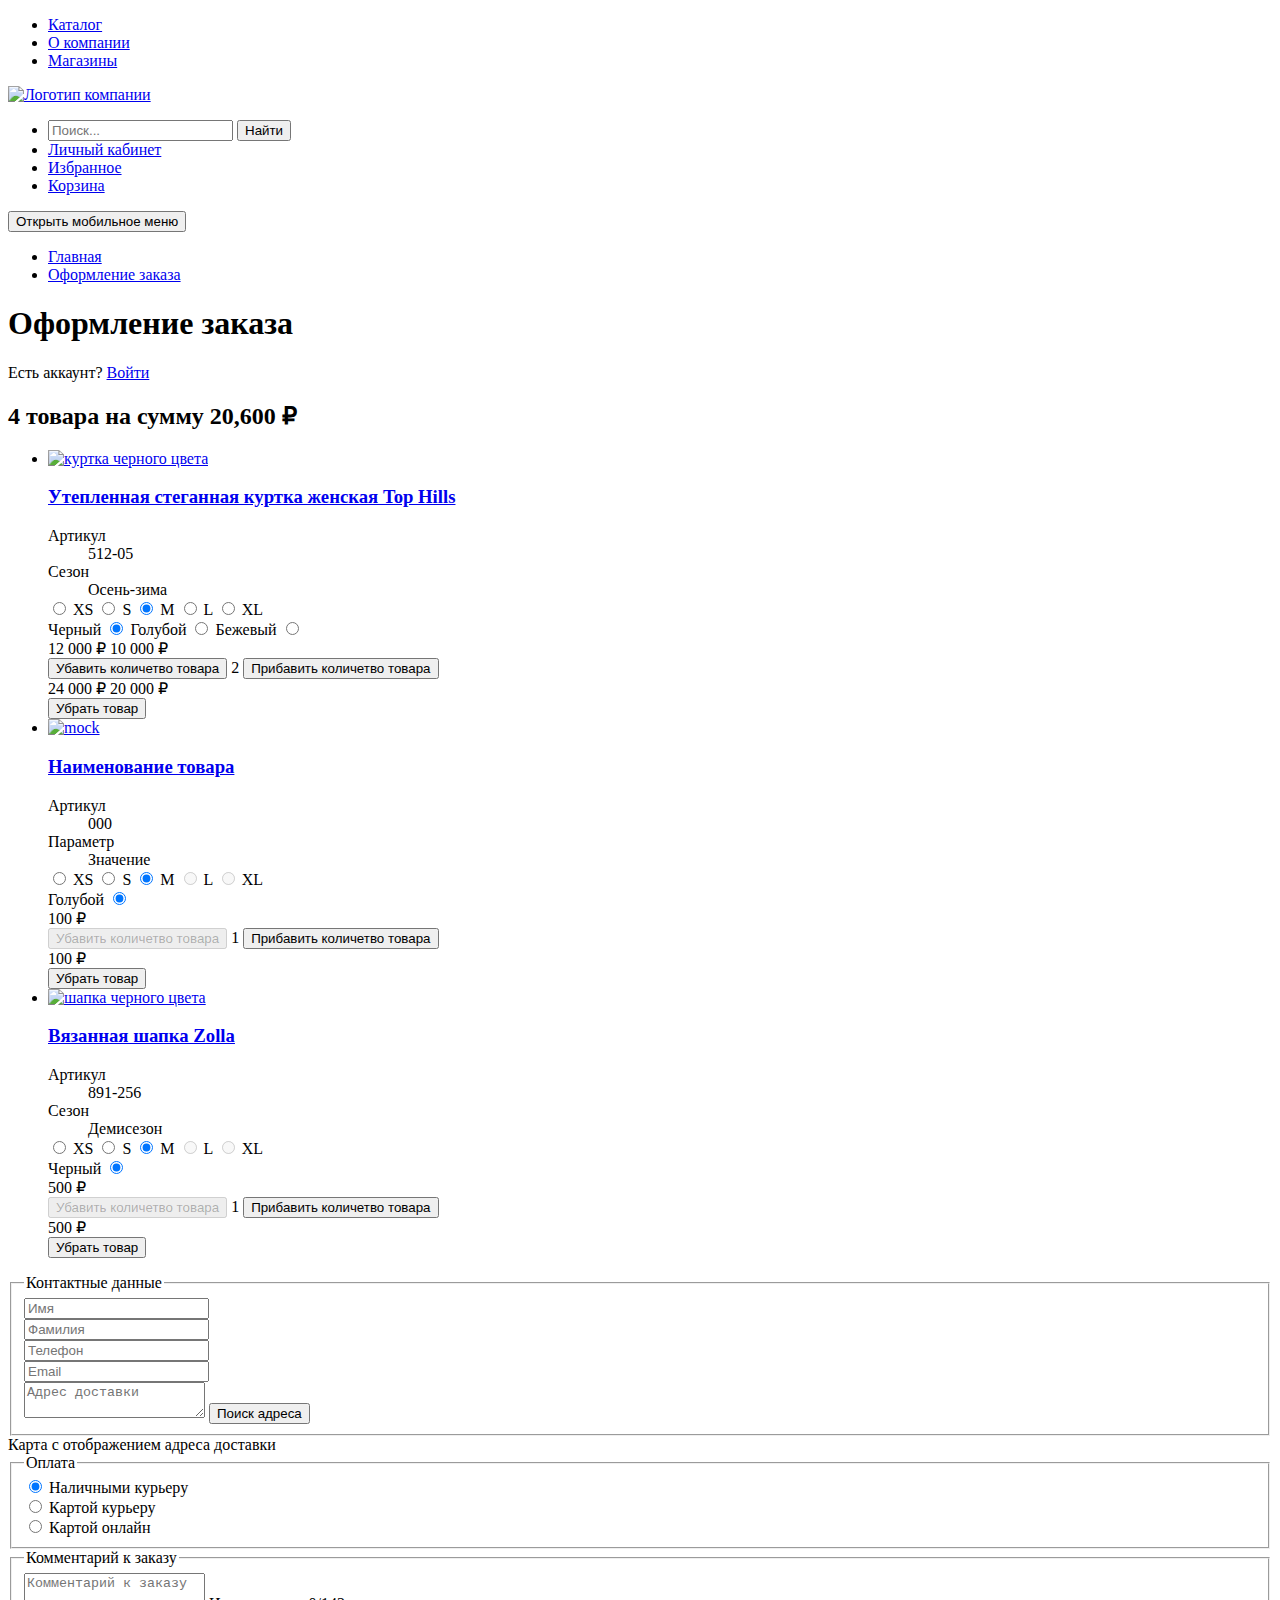
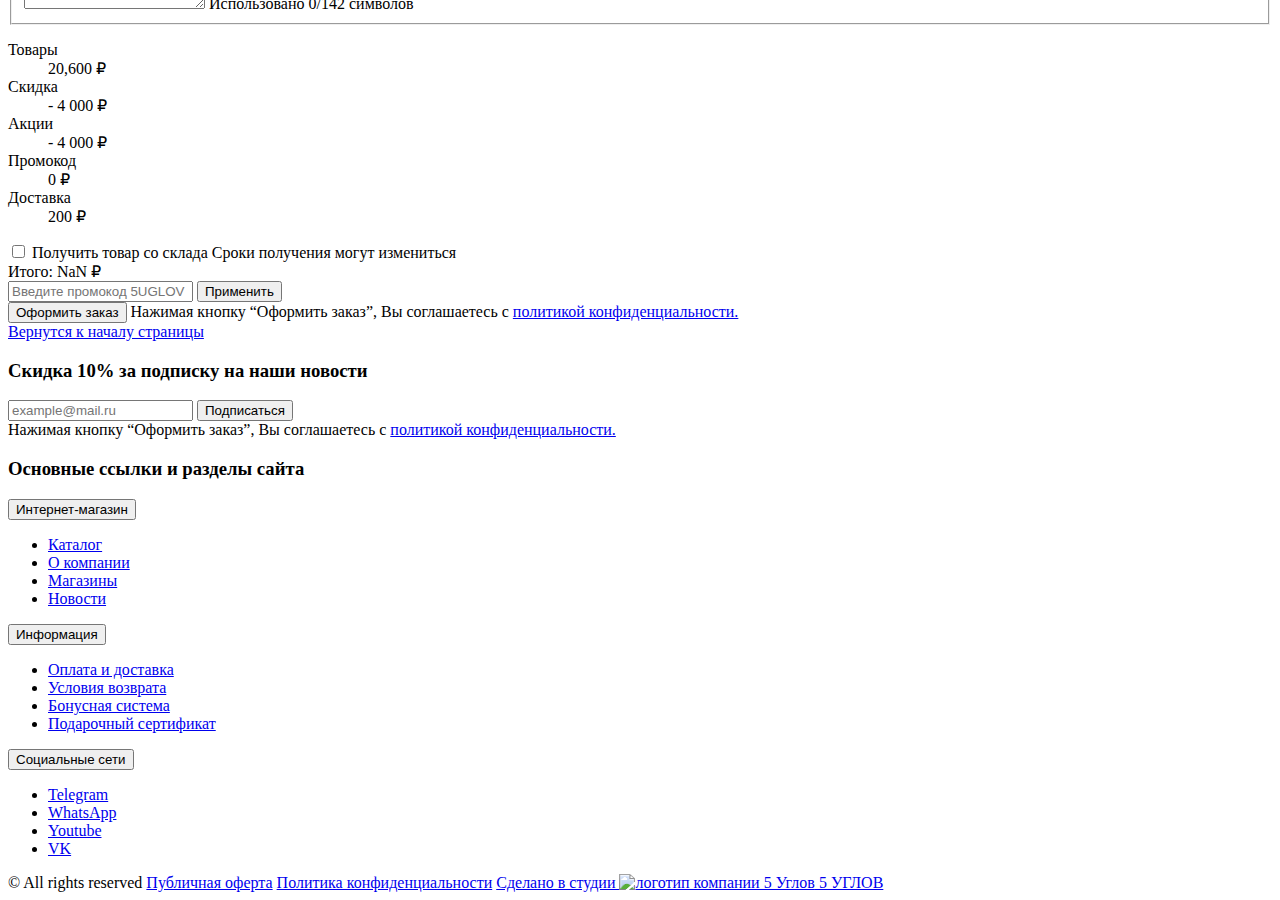
==== commit bd45666b: "Добавляет логику работы сайта" ====
--- a/source/index.html
+++ b/source/index.html
@@ -6,6 +6,14 @@
   <title>orderPage</title>
   <meta name="viewport" content="width=device-width,initial-scale=1">
   <link rel="stylesheet" href="css/style.css">
+  <link rel="icon" href="favicon.ico">
+  <link rel="icon" href="img/favicon.svg" type="image/svg+xml">
+  <script src="https://api-maps.yandex.ru/2.1/?apikey=535c91ae-165e-4e08-a69d-e9d7218163c8&lang=ru_RU">
+  </script>
+  <link rel="preload" href="fonts/helvetica-regular.woff" as="font" crossorigin>
+  <link rel="preload" href="fonts/helvetica-regular.woff2" as="font" crossorigin>
+  <link rel="preload" href="fonts/helvetica-bold.woff" as="font" crossorigin>
+  <link rel="preload" href="fonts/helvetica-bold.woff2" as="font" crossorigin>
 </head>
 
 <body class="js-no">
@@ -25,19 +33,14 @@
         </ul>
       </nav>
       <a class="page-header__logo logo" href="#">
-        <img  src="./img/icons/stack.svg#logo" alt="Логотип компании" width="100"
-          height="22">
+        <img src="./img/icons/stack.svg#logo" alt="Логотип компании" width="100" height="22">
       </a>
       <nav class="page-header__user-navigation user-navigation">
         <ul class="user-navigation__list">
-
-
-
-
           <li class="user-navigation__item user-navigation__item--only-desktop">
             <form class="user-navigation__search-form search-form" action="#" method="GET">
-              <input class="search-form__search-input" type="text" name="page-header-search"
-                placeholder="Поиск..." autocomplete="off">
+              <input class="search-form__search-input" type="text" name="page-header-search" placeholder="Поиск..."
+                autocomplete="off">
               <button class="search-form__button" type="submit">
                 <span class="visually-hidden">Найти</span>
               </button>
@@ -49,12 +52,14 @@
             </a>
           </li>
           <li class="user-navigation__item user-navigation__item--only-desktop">
-            <a class="user-navigation__link user-navigation__link--favorites" href="#">
+            <a class="user-navigation__link user-navigation__link--favorites user-navigation__link--counter js-favorites-count"
+              href="#" data-count="0">
               <span class="visually-hidden">Избранное</span>
             </a>
           </li>
           <li class="user-navigation__item">
-            <a class="user-navigation__link user-navigation__link--cart" href="#">
+            <a class="user-navigation__link user-navigation__link--cart user-navigation__link--counter js-cart-count"
+              href="#" data-count="0">
               <span class="visually-hidden">Корзина</span>
             </a>
           </li>
@@ -66,7 +71,6 @@
       </button>
     </div>
   </header>
-
   <main class="page__main page-main">
     <ul class="page-main__breadcrumbs breadcrumbs">
       <li class="breadcrumbs__item">
@@ -76,8 +80,8 @@
         <a class="breadcrumbs__link breadcrumbs__link--current" href="#">Оформление заказа</a>
       </li>
     </ul>
-    <form class="page-main__order-form order-form" action="#">
-      <div class="page-main__grid-el--wares">
+    <form class="page-main__order-form order-form" action="https://echo.htmlacademy.ru" method="GET" target="_blank">
+      <div class="page-main__grid-el page-main__grid-el--wares">
         <div class="order-form__title-wrapper">
           <h1 class="order-form__title">Оформление заказа</h1>
           <span class="login-offer">
@@ -86,24 +90,32 @@
           </span>
         </div>
         <h2 class="order-form__order-title">
-          <span class="js-total-ware-count">3 товара</span> на сумму <span class="js-total-ware-sum">25 000</span> <span>&#8381;</span>
+          <span class="js-total-ware-count">3 товара</span> на сумму <span class="js-total-ware-sum">25 000</span>
+          <span>&#8381;</span>
         </h2>
         <ul class="order-form__wares">
           <li class="order-form__ware">
             <article class="ware-card">
-              <div class="ware-card__grid-el--info ware-card__grid-info">
-                <a class="ware-card__grid-info-el--image ware-card__image-link" href="#">
-                  <img class="ware-card__image" src="./img/wares/woman_jacket_tophills_512_05.png"
-                    alt="куртка черного цвета" width="90" height="111">
+              <div class=" ware-card__grid-info">
+                <a class="ware-card__grid-info-el ware-card__grid-info-el--image ware-card__image-link" href="#">
+                  <picture>
+                    <source
+                      srcset="./img/wares/woman_jacket_tophills_512_05.webp 1x, ./img/wares/woman_jacket_tophills_512_05@2x.webp 2x"
+                      type="image/webp">
+                    <img class="ware-card__image" src="./img/wares/woman_jacket_tophills_512_05.png"
+                      srcset="./img/wares/woman_jacket_tophills_512_05@2x.png 2x" alt="куртка черного цвета" width="90"
+                      height="111">
+                  </picture>
                 </a>
                 <h3 class="ware-card__title">
                   <a class="ware-card__link js-ware-name" href="#">Утепленная стеганная куртка женская Top Hills</a>
                 </h3>
-                <div class="ware-card__grid-info-el--charestics ware-card__characteristics-wrapper">
+                <div
+                  class="ware-card__grid-info-el ware-card__grid-info-el--charestics ware-card__characteristics-wrapper">
                   <dl class="ware-card__characteristics characteristics">
                     <div class="characteristics__row">
                       <dt class="characteristics__term">Артикул</dt>
-                      <dd class="characteristics__desc">512-05</dd>
+                      <dd class="characteristics__desc js-ware-article">512-05</dd>
                     </div>
                     <div class="characteristics__row">
                       <dt class="characteristics__term">Сезон</dt>
@@ -111,28 +123,32 @@
                     </div>
                   </dl>
                   <div class="ware-card__size-selection size-selection">
-                    <input class="size-selection__size-radio visually-hidden" type="radio" name="size-1" id="512-05-size-1">
+                    <input class="size-selection__size-radio visually-hidden" type="radio" name="512-05-size"
+                      id="512-05-size-1" value="xs">
                     <label class="size-selection__size-radio-label" for="512-05-size-1">XS</label>
-                    <input class="size-selection__size-radio visually-hidden" type="radio" name="size-1" id="512-05-size-2">
+                    <input class="size-selection__size-radio visually-hidden" type="radio" name="512-05-size"
+                      id="512-05-size-2" value="s">
                     <label class="size-selection__size-radio-label" for="512-05-size-2">S</label>
-                    <input class="size-selection__size-radio visually-hidden" type="radio" name="size-1" id="512-05-size-3"
-                      checked>
+                    <input class="size-selection__size-radio visually-hidden" type="radio" name="512-05-size"
+                      id="512-05-size-3" checked value="m">
                     <label class="size-selection__size-radio-label" for="512-05-size-3">M</label>
-                    <input class="size-selection__size-radio visually-hidden" type="radio" name="size-1" id="512-05-size-4">
+                    <input class="size-selection__size-radio visually-hidden" type="radio" name="512-05-size"
+                      id="512-05-size-4" value="l">
                     <label class="size-selection__size-radio-label" for="512-05-size-4">L</label>
-                    <input class="size-selection__size-radio visually-hidden" type="radio" name="size-1" id="512-05-size-5">
+                    <input class="size-selection__size-radio visually-hidden" type="radio" name="512-05-size"
+                      id="512-05-size-5" value="xl">
                     <label class="size-selection__size-radio-label" for="512-05-size-5">XL</label>
                   </div>
                   <div class="ware-card__color-selection color-selection">
                     <label class="visually-hidden" for="512-05-color-1">Черный</label>
                     <input class="color-selection__color-radio color-selection__color-radio--black" type="radio"
-                      name="color-1" id="512-05-color-1" checked>
+                      name="512-05-color" value="black" id="512-05-color-1" checked>
                     <label class="visually-hidden" for="512-05-color-2">Голубой</label>
                     <input class="color-selection__color-radio  color-selection__color-radio--blue" type="radio"
-                      name="color-1" id="512-05-color-2">
+                      name="512-05-color" value="blue" id="512-05-color-2">
                     <label class="visually-hidden" for="512-05-color-3">Бежевый</label>
                     <input class="color-selection__color-radio  color-selection__color-radio--brown" type="radio"
-                      name="color-1" id="512-05-color-3">
+                      name="512-05-color" value="brown" id="512-05-color-3">
                   </div>
                 </div>
               </div>
@@ -163,76 +179,66 @@
                   </span>
                 </div>
               </div>
-              <button class="ware-card__delete-button" type="button">
+              <button class="ware-card__delete-button js-delete-button " type="button">
                 <span class="visually-hidden">Убрать товар</span>
               </button>
+              <input data-input="price" type="hidden" name="512-05-price" value="">
+              <input data-input="count" type="hidden" name="512-05-count" value="">
+              <input data-input="sum" type="hidden" name="512-05-sum" value="">
             </article>
           </li>
-
-          <!-- <li class="order-form__ware">
-            <article class="ware-card js-delete-ware">
-              <div class="ware-card__delete-item-template">
-                <h3 class="visually-hidden">Удаленный товар</h3>
-                <span class="ware-card__delete-item-annotation">Товар <span
-                    class="ware-card__delete-item-name js-delete-item-name">Наименование товара</span> был удален из
-                  корзины.</span>
-                <a class="ware-card__delete-item-recover-link" href="#">Восстановить</a>
-                <button class="ware-card__delete-button" type="button">
-                  <span class="visually-hidden">Убрать товар</span>
-                </button>
-              </div>
-            </article>
-          </li> -->
-
           <li class="order-form__ware">
             <article class="ware-card">
-              <div class="ware-card__grid-el--info ware-card__grid-info">
-                <a class="ware-card__grid-info-el--image ware-card__image-link" href="#">
-                  <img class="ware-card__image" src="./img/wares/woman_hat_zolla_891_256.png" alt="шапка черного цвета"
-                    width="90" height="111">
+              <div class="ware-card__grid-info">
+                <a class="ware-card__grid-info-el ware-card__grid-info-el--image ware-card__image-link" href="#">
+                  <picture>
+                    <source srcset="./img/wares/mock_90x111.webp" type="image/webp">
+                    <img class="ware-card__image" src="./img/wares/mock_90x111.png" alt="mock" width="90" height="111">
+                  </picture>
                 </a>
                 <h3 class="ware-card__title">
-                  <a class="ware-card__link js-ware-name" href="#">Вязанная шапка Zolla</a>
+                  <a class="ware-card__link js-ware-name" href="#">Наименование товара</a>
                 </h3>
-                <div class="ware-card__grid-info-el--charestics ware-card__characteristics-wrapper">
+                <div
+                  class="ware-card__grid-info-el ware-card__grid-info-el--charestics ware-card__characteristics-wrapper">
                   <dl class="ware-card__characteristics characteristics">
                     <div class="characteristics__row">
                       <dt class="characteristics__term">Артикул</dt>
-                      <dd class="characteristics__desc">891-256</dd>
+                      <dd class="characteristics__desc js-ware-article">000</dd>
                     </div>
                     <div class="characteristics__row">
-                      <dt class="characteristics__term">Сезон</dt>
-                      <dd class="characteristics__desc">Демисезон</dd>
+                      <dt class="characteristics__term">Параметр</dt>
+                      <dd class="characteristics__desc">Значение</dd>
                     </div>
                   </dl>
                   <div class="ware-card__size-selection size-selection">
-                    <input class="size-selection__size-radio visually-hidden" type="radio" name="size-2"
-                      id="891-256-size-1">
-                    <label class="size-selection__size-radio-label" for="891-256-size-1">XS</label>
-                    <input class="size-selection__size-radio visually-hidden" type="radio" name="size-2"
-                      id="891-256-size-2">
-                    <label class="size-selection__size-radio-label" for="891-256-size-2">S</label>
-                    <input class="size-selection__size-radio visually-hidden" type="radio" name="size-2" id="891-256-size-3"
-                      checked>
-                    <label class="size-selection__size-radio-label" for="891-256-size-3">M</label>
-                    <input class="size-selection__size-radio visually-hidden" type="radio" name="size-2" id="891-256-size-4"
-                      disabled>
-                    <label class="size-selection__size-radio-label" for="891-256-size-4">L</label>
-                    <input class="size-selection__size-radio visually-hidden" type="radio" name="size-2" id="891-256-size-5"
-                      disabled>
-                    <label class="size-selection__size-radio-label" for="891-256-size-5">XL</label>
+                    <input class="size-selection__size-radio visually-hidden" type="radio" name="000-size" value="xs"
+                      id="000-size-1">
+                    <label class="size-selection__size-radio-label" for="000-size-1">XS</label>
+                    <input class="size-selection__size-radio visually-hidden" type="radio" name="000-size" value="s"
+                      id="000-size-2">
+                    <label class="size-selection__size-radio-label" for="000-size-2">S</label>
+                    <input class="size-selection__size-radio visually-hidden" type="radio" name="000-size" value="m"
+                      id="000-size-3" checked>
+                    <label class="size-selection__size-radio-label" for="000-size-3">M</label>
+                    <input class="size-selection__size-radio visually-hidden" type="radio" name="000-size" value="l"
+                      id="000-size-4" disabled>
+                    <label class="size-selection__size-radio-label" for="000-size-4">L</label>
+                    <input class="size-selection__size-radio visually-hidden" type="radio" name="000-size" value="xl"
+                      id="000-size-5" disabled>
+                    <label class="size-selection__size-radio-label" for="000-size-5">XL</label>
                   </div>
                   <div class="ware-card__color-selection color-selection">
-                    <label class="visually-hidden" for="891-256-color_1">Черный</label>
-                    <input class="color-selection__color-radio color-selection__color-radio--black" type="radio"
-                      name="color-2" id="891-256-color_1" checked>
+                    <label class="visually-hidden" for="000-color_1">Голубой</label>
+                    <input class="color-selection__color-radio color-selection__color-radio--blue" type="radio"
+                      name="000-color" value="blue" id="000-color_1" checked>
                   </div>
                 </div>
               </div>
               <div class="ware-card__count-selection count-selection">
                 <div class="count-selection__price-wrapper">
                   <span class="count-selection__price">
-                    <span class="js-ware-price">500</span> <span>&#8381;</span>
+                    <span class="js-ware-price">100</span> <span>&#8381;</span>
                   </span>
                 </div>
                 <div class="count-selection__count-wrapper">
@@ -247,68 +253,165 @@
                 </div>
                 <div class="count-selection__price-wrapper">
                   <span class="count-selection__final-price">
+                    <span class="js-ware-total-price">100</span> <span>&#8381;</span>
+                  </span>
+                </div>
+              </div>
+              <button class="ware-card__delete-button js-delete-button " type="button">
+                <span class="visually-hidden">Убрать товар</span>
+              </button>
+              <input data-input="price" type="hidden" name="000-price" value="">
+              <input data-input="count" type="hidden" name="000-count" value="">
+              <input data-input="sum" type="hidden" name="000-sum" value="">
+            </article>
+          </li>
+          <li class="order-form__ware">
+            <article class="ware-card">
+              <div class="ware-card__grid-info">
+                <a class="ware-card__grid-info-el ware-card__grid-info-el--image ware-card__image-link" href="#">
+                  <picture>
+                    <source
+                      srcset="/img/wares/woman_hat_zolla_891_256.webp 1x, /img/wares/woman_hat_zolla_891_256@2x.webp 2x"
+                      type="image/webp">
+                    <img class="ware-card__image" src="./img/wares/woman_hat_zolla_891_256.png"
+                      srcset="./img/wares/woman_hat_zolla_891_256@2x.png 2x" alt="шапка черного цвета" width="90"
+                      height="111">
+                  </picture>
+                </a>
+                <h3 class="ware-card__title">
+                  <a class="ware-card__link js-ware-name" href="#">Вязанная шапка Zolla</a>
+                </h3>
+                <div
+                  class="ware-card__grid-info-el ware-card__grid-info-el--charestics ware-card__characteristics-wrapper">
+                  <dl class="ware-card__characteristics characteristics">
+                    <div class="characteristics__row">
+                      <dt class="characteristics__term">Артикул</dt>
+                      <dd class="characteristics__desc js-ware-article">891-256</dd>
+                    </div>
+                    <div class="characteristics__row">
+                      <dt class="characteristics__term">Сезон</dt>
+                      <dd class="characteristics__desc">Демисезон</dd>
+                    </div>
+                  </dl>
+                  <div class="ware-card__size-selection size-selection">
+                    <input class="size-selection__size-radio visually-hidden" type="radio" name="891-256-size"
+                      value="xs" id="891-256-size-1">
+                    <label class="size-selection__size-radio-label" for="891-256-size-1">XS</label>
+                    <input class="size-selection__size-radio visually-hidden" type="radio" name="891-256-size" value="s"
+                      id="891-256-size-2">
+                    <label class="size-selection__size-radio-label" for="891-256-size-2">S</label>
+                    <input class="size-selection__size-radio visually-hidden" type="radio" name="891-256-size" value="m"
+                      id="891-256-size-3" checked>
+                    <label class="size-selection__size-radio-label" for="891-256-size-3">M</label>
+                    <input class="size-selection__size-radio visually-hidden" type="radio" name="891-256-size" value="l"
+                      id="891-256-size-4" disabled>
+                    <label class="size-selection__size-radio-label" for="891-256-size-4">L</label>
+                    <input class="size-selection__size-radio visually-hidden" type="radio" name="891-256-size"
+                      value="xl" id="891-256-size-5" disabled>
+                    <label class="size-selection__size-radio-label" for="891-256-size-5">XL</label>
+                  </div>
+                  <div class="ware-card__color-selection color-selection">
+                    <label class="visually-hidden" for="891-256-color_1">Черный</label>
+                    <input class="color-selection__color-radio color-selection__color-radio--black" type="radio"
+                      name="891-256-color" value="black" id="891-256-color_1" checked>
+                  </div>
+                </div>
+              </div>
+              <div class="ware-card__count-selection count-selection">
+                <div class="count-selection__price-wrapper">
+                  <span class="count-selection__price">
+                    <span class="js-ware-price">500</span> <span>&#8381;</span>
+                  </span>
+                </div>
+                <div class="count-selection__count-wrapper">
+                  <button class="count-selection__count-button count-selection__count-button--minus" type="button"
+                    disabled>
+                    <span class="visually-hidden">Убавить количетво товара</span>
+                  </button>
+                  <span class="count-selection__count">1</span>
+                  <button class="count-selection__count-button count-selection__count-button--plus" type="button">
+                    <span class="visually-hidden">Прибавить количетво товара</span>
+                  </button>
+                </div>
+                <div class="count-selection__price-wrapper">
+                  <span class="count-selection__final-price">
                     <span class="js-ware-total-price">500</span> <span>&#8381;</span>
                   </span>
                 </div>
               </div>
-              <button class="ware-card__delete-button" type="button">
+              <button class="ware-card__delete-button js-delete-button " type="button">
                 <span class="visually-hidden">Убрать товар</span>
               </button>
+              <input data-input="price" type="hidden" name="891-256-price" value="">
+              <input data-input="count" type="hidden" name="891-256-count" value="">
+              <input data-input="sum" type="hidden" name="891-256-sum" value="">
             </article>
           </li>
         </ul>
       </div>
-      <fieldset class="page-main__grid-el--contacts order-form__fieldset order-form__fieldset--contacts">
+      <fieldset
+        class="page-main__grid-el page-main__grid-el--contacts order-form__fieldset order-form__fieldset--contacts">
         <legend class="order-form__legend">Контактные данные</legend>
         <div class="form-contacts">
-          <div class="form-contacts__input-wrapper js-active-input">
-            <input class="form-contacts__input" type="text" placeholder="Имя" required>
-          </div>
-          <div class="form-contacts__input-wrapper">
-            <input class="form-contacts__input" type="text" placeholder="Фамилия" required>
-          </div>
-          <div class="form-contacts__input-wrapper">
-            <input class="form-contacts__input" type="tel" placeholder="Телефон" required>
-          </div>
-          <div class="form-contacts__input-wrapper">
-            <input class="form-contacts__input" type="email" placeholder="Email" required>
-          </div>
-          <div class="form-contacts__input-wrapper form-contacts__input-wrapper--address">
-            <textarea class="form-contacts__input form-contacts__textarea"
-              placeholder="г. Санкт-Петербург, пр. Просвещения, д. 99, кв. 152" required></textarea>
+          <div class="form-contacts__input-wrapper" data-placeholder="Имя">
+            <input class="form-contacts__input" type="text" placeholder="Имя" pattern="^[a-zA-Z-А-Яа-яЁё\s]+$"
+              name="name" required>
+          </div>
+          <div class="form-contacts__input-wrapper" data-placeholder="Фамилия">
+            <input class="form-contacts__input" type="text" placeholder="Фамилия" pattern="^[a-zA-Z-А-Яа-яЁё\s]+$"
+              name="surname" required>
+          </div>
+          <div class="form-contacts__input-wrapper" data-placeholder="Телефон">
+            <input class="form-contacts__input" type="tel" placeholder="Телефон" pattern="[0-9]{1}[0-9]{10}" name="tel"
+              required>
+          </div>
+          <div class="form-contacts__input-wrapper" data-placeholder="Email">
+            <input class="form-contacts__input" type="email" placeholder="Email"
+              pattern="([A-z0-9_.-]{1,})@([A-z0-9_.-]{1,}).([A-z]{2,8})" name="email" required>
+          </div>
+          <div class="form-contacts__input-wrapper form-contacts__input-wrapper--address"
+            data-placeholder="Адрес доставки">
+            <textarea class="form-contacts__input form-contacts__input--textarea" placeholder="Адрес доставки"
+              data-city="0" data-street="0" data-house="0" data-flat="0" data-x="" data-y="" name="address"
+              required></textarea>
+            <button class="form-contacts__sarch-button" type="button">
+              <span class="visually-hidden">Поиск адреса</span>
+            </button>
+            <div class="js-address-options">
+            </div>
           </div>
         </div>
       </fieldset>
-
-      <div class="page-main__grid-el--map order-form__map">Map</div>
-
-      <fieldset class="page-main__grid-el--pay order-form__fieldset order-form__fieldset--payment">
+      <div class="page-main__grid-el page-main__grid-el--map order-form__map" id="map">
+        <span class="visually-hidden">Карта с отображением адреса доставки</span>
+      </div>
+      <fieldset class="page-main__grid-el page-main__grid-el--pay order-form__fieldset order-form__fieldset--payment">
         <legend class="order-form__legend">Оплата</legend>
         <div class="form-radio">
           <div class="form-radio__radio-wrapper">
-            <input class="form-radio__radio" type="radio" name="payment-method" id="payment-cash" checked>
+            <input class="form-radio__radio" type="radio" name="payment-method" value="cash" id="payment-cash" checked>
             <label class="form-radio__radio-label" for="payment-cash">Наличными курьеру</label>
           </div>
           <div class="form-radio__radio-wrapper">
-            <input class="form-radio__radio" type="radio" name="payment-method" id="payment-card">
+            <input class="form-radio__radio" type="radio" name="payment-method" value="card" id="payment-card">
             <label class="form-radio__radio-label" for="payment-card">Картой курьеру</label>
           </div>
           <div class="form-radio__radio-wrapper">
-            <input class="form-radio__radio" type="radio" name="payment-method" id="payment-online">
+            <input class="form-radio__radio" type="radio" name="payment-method" value="online" id="payment-online">
             <label class="form-radio__radio-label" for="payment-online">Картой онлайн</label>
           </div>
         </div>
       </fieldset>
-
-      <fieldset class="page-main__grid-el--comment order-form__fieldset order-form__fieldset--comment">
+      <fieldset
+        class="page-main__grid-el page-main__grid-el--comment order-form__fieldset order-form__fieldset--comment">
         <legend class="order-form__legend">Комментарий к заказу</legend>
         <div class="form-comment">
-          <textarea class="form-comment__input" placeholder="Комментарий к заказу"></textarea>
-          <span class="form-comment__word-counter">Использовано 0/142 символов</span>
+          <textarea class="form-comment__input" name="comment" placeholder="Комментарий к заказу"></textarea>
+          <span class="form-comment__word-counter">Использовано <span class="js-comment-count">0</span>/<span
+              class="js-comment-count-max">142</span> символов</span>
         </div>
       </fieldset>
-
-      <div class="page-main__grid-el--subtotal order-form__subtotal">
+      <div class="page-main__grid-el page-main__grid-el--subtotal order-form__subtotal">
         <dl class="order-form__subtotal-bill form-bill">
           <div class="form-bill__row">
             <dt class="form-bill__position">Товары</dt>
@@ -342,7 +445,8 @@
           </div>
         </dl>
         <div class="order-form__receiving form-receiving">
-          <input class="visually-hidden form-receiving__checkbox" type="checkbox" id="warehouse">
+          <input class="visually-hidden form-receiving__checkbox" type="checkbox" name="fromwarehouse" value="true"
+            id="warehouse">
           <label class="form-receiving__label" for="warehouse">Получить товар со склада</label>
           <span class="form-receiving__annotation">Сроки получения могут измениться</span>
         </div>
@@ -362,27 +466,33 @@
           <a class="privacy-annotation__link" href="#">политикой конфиденциальности.</a>
         </span>
       </div>
+      <input data-input="all-wares-count" type="hidden" name="all-wares-count" value="">
+      <input data-input="all-wares-sum" type="hidden" name="all-wares-sum" value="">
+      <input data-input="promotion" type="hidden" name="promotion" value="">
+      <input data-input="promocode" type="hidden" name="promocode" value="0">
+      <input data-input="all-promotion" type="hidden" name="all-promotion" value="">
+      <input data-input="total-bill" type="hidden" name="total-bill" value="">
     </form>
   </main>
   <footer class="page__footer page-footer">
     <div class="page-footer__container">
-
       <a class="page-footer__anchor-top" href="#">
         <span class="visually-hidden">Вернутся к началу страницы</span>
       </a>
-
       <div class="page-footer__top">
-
         <section class="page-footer__subscribe subscribe">
           <h3 class="subscribe__title">Скидка 10% за подписку
             на наши новости</h3>
           <form class="subscribe__form" action="#">
-            <input class="subscribe__input" type="email" placeholder="example@mail.ru">
+            <input class="subscribe__input" type="email" placeholder="example@mail.ru"
+              pattern="([A-z0-9_.-]{1,})@([A-z0-9_.-]{1,}).([A-z]{2,8})">
             <button class="subscribe__submit-button" type="submit">
               <span>Подписаться</span>
             </button>
           </form>
-          <span class="subscribe__privacy-annotation privacy-annotation">Нажимая кнопку “Оформить заказ”, Вы соглашаетесь
+          <span></span>
+          <span class="subscribe__privacy-annotation privacy-annotation">Нажимая кнопку “Оформить заказ”, Вы
+            соглашаетесь
             с
             <a class="privacy-annotation__link" href="#">политикой конфиденциальности.</a>
           </span>
@@ -391,7 +501,6 @@
         <section class="page-footer__navigation footer-navigation">
           <h3 class="visually-hidden">Основные ссылки и разделы сайта</h3>
           <div class="footer-navigation__list-wrapper">
-
             <div class="js-accordion-section">
               <button class="js-accordion-button footer-navigation__accordion-button" type="button" name="button">
                 <span>Интернет-магазин</span>
@@ -411,7 +520,6 @@
                 </li>
               </ul>
             </div>
-
             <div class="js-accordion-section">
               <button class="js-accordion-button footer-navigation__accordion-button" type="button" name="button">
                 <span>Информация</span>
@@ -431,7 +539,6 @@
                 </li>
               </ul>
             </div>
-
             <div class="js-accordion-section">
               <button class="js-accordion-button footer-navigation__accordion-button" type="button" name="button">
                 <span>Социальные сети</span>
@@ -454,7 +561,6 @@
           </div>
         </section>
       </div>
-
       <div class="page-footer__bottom">
         <span><span>&#169;</span> All rights reserved</span>
         <a class="page-footer__policy-link" href="#">Публичная оферта</a>
@@ -466,7 +572,7 @@
     </div>
   </footer>
 
-  <script src="./js/script.js" type="module" defer></script>
+  <script src="./js/script.js" type="module"></script>
 </body>
 
 </html>
